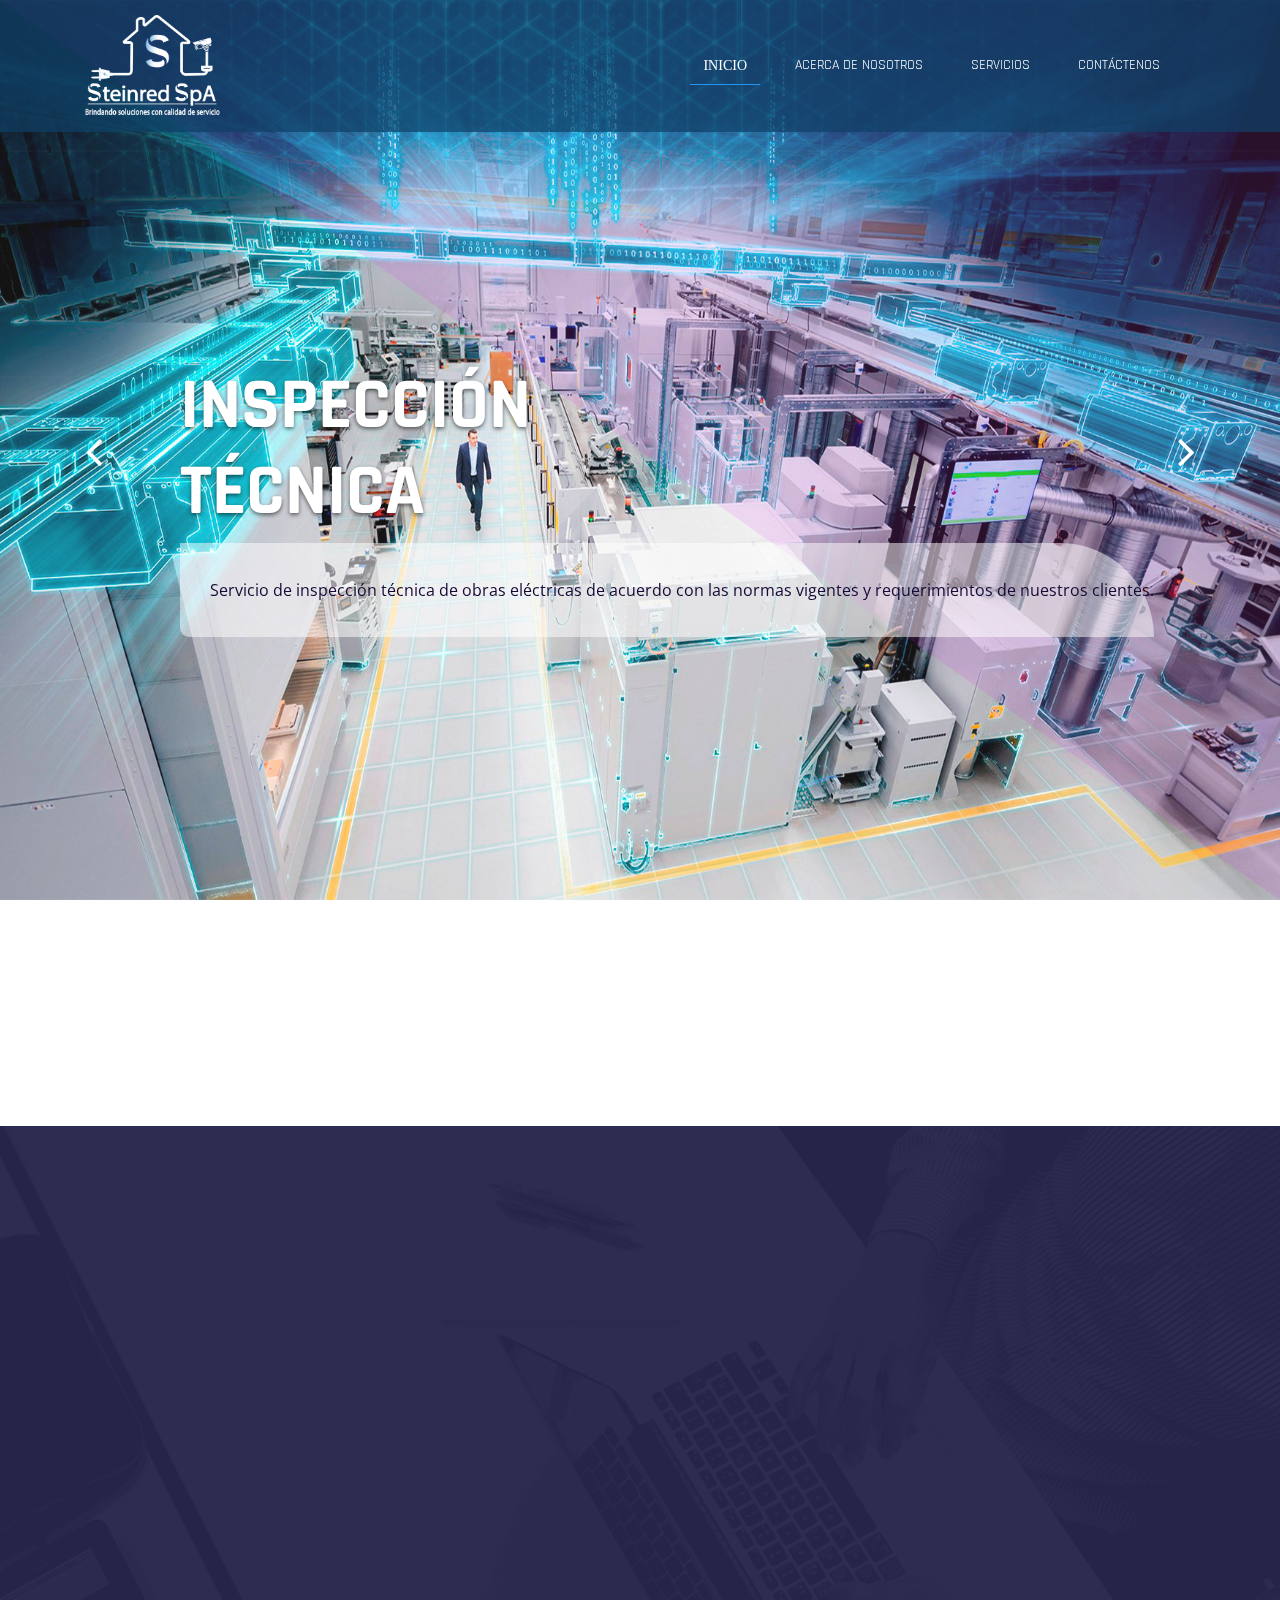
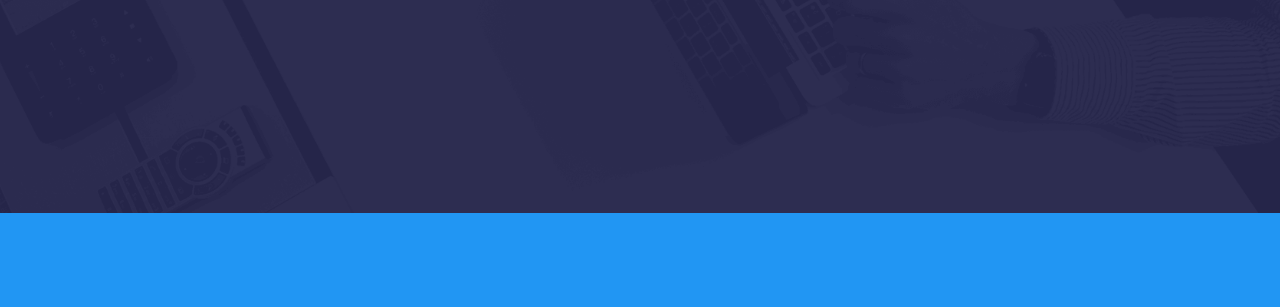
==== index.html @ 8a42c1b9 "steinRed" ====
<!doctype html>
<html lang="es-EC">

<head>
    <meta charset="UTF-8">
    <meta name="viewport" content="width=device-width, initial-scale=1">
    <meta http-equiv="X-UA-Compatible" content="IE=edge">
    <!-- Document title -->
    <title>Steinred SpA</title>
    <!-- Stylesheets & Fonts -->
    <!-- Google Fonts -->
    <link href="https://fonts.googleapis.com/css?family=Open+Sans:400,400i,700,700i%7CRajdhani:400,600,700"
        rel="stylesheet">
    <!-- Plugins Stylesheets -->
    <link rel="stylesheet" href="assets/css/loader/loaders.css">
    <link rel="stylesheet" href="assets/css/font-awesome/font-awesome.css">
    <link rel="stylesheet" href="assets/css/bootstrap.css">
    <link rel="stylesheet" href="assets/css/aos/aos.css">
    <link rel="stylesheet" href="assets/css/swiper/swiper.css">
    <link rel="stylesheet" href="assets/css/lightgallery.min.css">
    <!-- Template Stylesheet -->
    <link rel="stylesheet" href="assets/css/style.css">
    <!-- Responsive Stylesheet -->
    <link rel="stylesheet" href="assets/css/responsive.css">
</head>

<body>
    <!-- Loader Start -->
    <div class="css-loader">
        <div class="loader-inner line-scale d-flex align-items-center justify-content-center"></div>
    </div>
    <!-- Loader End -->
    <!-- Header Start -->
    <header class="position-absolute w-100">
        <div class="container">
            <nav class="navbar navbar-expand-md navbar-light">
                <a class="navbar-brand" href="index.html"><img src="assets/images/logoStein.png" alt="Steinred Spa"></a>
                <div class="group d-flex align-items-center">
                    <button class="navbar-toggler" type="button" data-toggle="collapse"
                        data-target="#navbarSupportedContent" aria-controls="navbarSupportedContent"
                        aria-expanded="false" aria-label="Toggle navigation"><span
                            class="navbar-toggler-icon"></span></button>
                </div>
                <div class="collapse navbar-collapse justify-content-end" id="navbarSupportedContent">
                    <ul class="navbar-nav">
                        <li class="nav-item active"><a class="nav-link" href="http://127.0.0.1:5500/index.html">Inicio</a></li>
                        <li class="nav-item"><a class="nav-link" href="http://127.0.0.1:5500/nosotros.html">Acerca de Nosotros</a></li>
                        <li class="nav-item"><a class="nav-link" href="http://127.0.0.1:5500/servicios.html">Servicios</a></li>
                        <li class="nav-item"><a class="nav-link" href="http://127.0.0.1:5500/contactenos.html">Contáctenos</a></li>
                    </ul>
                </div>
            </nav>
        </div>
    </header>
    <!-- Header End -->
    <!-- Hero Start -->
    <section class="hero">
        <div class="container">
            <div class="row">
                <div class="col-12 offset-md-1 col-md-11">
                    <div class="swiper-container hero-slider">
                        <div class="swiper-wrapper">
                            <div class="swiper-slide slide-content d-flex align-items-center">
                                <div class="single-slide">
                                    <h1 data-aos="fade-right" data-aos-delay="200">Inspección<br> Técnica
                                    </h1>
                                    <p data-aos="fade-right" data-aos-delay="600">
                                        Servicio de inspección técnica de obras eléctricas de acuerdo con las normas vigentes y requerimientos de nuestros clientes.
                                    </p>
                                    <!--<a data-aos="fade-right" data-aos-delay="900" href="#" class="btn btn-primary">Ver
                                        Más</a>-->
                                </div>
                            </div>
                            <div class="swiper-slide slide-content d-flex align-items-center">
                                <div class="single-slide">
                                    <h1 data-aos="fade-right" data-aos-delay="200">Montajes
                                    </h1>
                                    <p data-aos="fade-right" data-aos-delay="600">
                                        Servicio de montaje en baja y media tensión en proyectos de ingeniería eléctrica. En el área de la construcción y servicios eléctricos.
                                    </p>
                                    <!--<a data-aos="fade-right" data-aos-delay="900" href="#" class="btn btn-primary">Ver
                                        Más</a>-->
                                </div>
                            </div>
                            <div class="swiper-slide slide-content d-flex align-items-center">
                                <div class="single-slide">
                                    <h1 data-aos="fade-right" data-aos-delay="200">Mantenimiento
                                    </h1>
                                    <p data-aos="fade-right" data-aos-delay="600">
                                        Servicio de mantención en general, en el ámbito preventivo y correctivo en las especialidades de ingeniería eléctrica.
                                    </p>
                                    <!--<a data-aos="fade-right" data-aos-delay="900" href="#" class="btn btn-primary">Ver
                                        Más</a>-->
                                </div>
                            </div>
                        </div>

                    </div>
                </div>
            </div>
            <!-- Add Control -->
            <span class="arr-left"><i class="fa fa-angle-left"></i></span>
            <span class="arr-right"><i class="fa fa-angle-right"></i></span>
        </div>
        <div class="texture"></div>
        <div class="diag-bg"></div>
    </section>
    <!-- Hero End -->
    <!-- Call To Action Start -->
    <section class="cta" data-aos="fade-up" data-aos-delay="0">
        <div class="container">
            <div class="cta-content d-xl-flex align-items-center justify-content-around text-center text-xl-left">
                <div class="content" data-aos="fade-right" data-aos-delay="200">
                    <h2>STEINRED SPA</h2>
                    <p>Brindando soluciones con calidad de servicio.</p>
                </div>
            </div>
        </div>
    </section>
    <!-- Call To Action End -->
    
    <!-- Call To Action 2 Start -->
    <section class="cta cta2" data-aos="fade-up" data-aos-delay="0">
        
    </section>
    <!-- Call To Action 2 End -->
    <!-- Footer Start -->
    <footer>
        <!-- Widgets Start -->
        <div class="footer-widgets">
            <div class="container">
                <div class="row">
                    <div class="col-md-6 col-xl-3">
                        <div class="single-widget contact-widget" data-aos="fade-up" data-aos-delay="0">
                            <h6 class="widget-tiltle">&nbsp;</h6>
                            <p>By subscribing to our mailing list you will always be update with the latest news from
                                us.
                            </p>
                            <div class="media">
                                <i class="fa fa-map-marker"></i>
                                <div class="media-body ml-3">
                                    <h6>Address</h6>
                                    Level 13, 2 Elizabeth St,<br>
                                    Melbourne, Victoria 3000 Australia
                                </div>
                            </div>
                            <div class="media">
                                <i class="fa fa-envelope-o"></i>
                                <div class="media-body ml-3">
                                    <h6>Have any questions?</h6>
                                    <a href="mailto:support@steelthemes.com">Support@Steelthemes.com</a>
                                </div>
                            </div>
                            <div class="media">
                                <i class="fa fa-phone"></i>
                                <div class="media-body ml-3">
                                    <h6>Call us & Hire us</h6>
                                    <a href="tel:+610791803458"> +61 (0) 7 9180 3458</a>
                                </div>
                            </div>
                            <div class="media">
                                <i class="fa fa-fax"></i>
                                <div class="media-body ml-3">
                                    <h6>Fax</h6>
                                    <a href="fax:911889047521432">(91) 188904752 1432</a>
                                </div>
                            </div>
                        </div>
                    </div>
                    <div class="col-md-6 col-xl-3">
                        <div class="single-widget twitter-widget" data-aos="fade-up" data-aos-delay="200">
                            <h6 class="widget-tiltle">Fresh Tweets</h6>
                            <div class="media">
                                <i class="fa fa-twitter"></i>
                                <div class="media-body ml-3">
                                    <h6><a href="#">@Themes,</a> Html Version Out Now</h6>
                                    <span>10 Mins Ago</span>
                                </div>
                            </div>
                            <div class="media">
                                <i class="fa fa-twitter"></i>
                                <div class="media-body ml-3">
                                    <h6><a href="#">@Envato,</a> the best selling item of the day!</h6>
                                    <span>20 Mins Ago</span>
                                </div>
                            </div>
                            <div class="media">
                                <i class="fa fa-twitter"></i>
                                <div class="media-body ml-3">
                                    <h6><a href="#">@Collis,</a> We Planned to Update the Enavto Author Payment Method
                                        Soon!</h6>
                                    <span>10 Mins Ago</span>
                                </div>
                            </div>
                            <div class="media">
                                <i class="fa fa-twitter"></i>
                                <div class="media-body ml-3">
                                    <h6><a href="#">@SteelThemes,</a> Html Version Out Now</h6>
                                    <span>15 Mins Ago</span>
                                </div>
                            </div>
                        </div>
                    </div>
                    <div class="col-md-6 col-xl-3">
                        <div class="single-widget recent-post-widget" data-aos="fade-up" data-aos-delay="400">
                            <h6 class="widget-tiltle">Latest Updates</h6>
                            <div class="media">
                                <a class="rcnt-img" href="#"><img src="assets/images/rcnt-post1.png"
                                        alt="Recent Post"></a>
                                <div class="media-body ml-3">
                                    <h6><a href="#">An engaging</a></h6>
                                    <p><i class="fa fa-user"></i>Mano <i class="fa fa-eye"></i> 202 Views</p>
                                </div>
                            </div>
                            <div class="media">
                                <a class="rcnt-img" href="#"><img src="assets/images/rcnt-post2.png"
                                        alt="Recent Post"></a>
                                <div class="media-body ml-3">
                                    <h6><a href="#">Statistics and analysis. The key to succes.</a></h6>
                                    <p><i class="fa fa-user"></i>Rosias <i class="fa fa-eye"></i> 20 Views</p>
                                </div>
                            </div>
                            <div class="media">
                                <a class="rcnt-img" href="#"><img src="assets/images/rcnt-post3.png"
                                        alt="Recent Post"></a>
                                <div class="media-body ml-3">
                                    <h6><a href="#">Envato Meeting turns into a photoshooting.</a></h6>
                                    <p><i class="fa fa-user"></i>Kien <i class="fa fa-eye"></i> 74 Views</p>
                                </div>
                            </div>
                            <div class="media">
                                <a class="rcnt-img" href="#"><img src="assets/images/rcnt-post4.png"
                                        alt="Recent Post"></a>
                                <div class="media-body ml-3">
                                    <h6><a href="#">An engaging embedded the video posts</a></h6>
                                    <p><i class="fa fa-user"></i>Robert <i class="fa fa-eye"></i> 48 Views</p>
                                </div>
                            </div>
                        </div>
                    </div>
                    <div class="col-md-6 col-xl-3">
                        <div class="single-widget tags-widget" data-aos="fade-up" data-aos-delay="800">
                            <h6 class="widget-tiltle">Popular Tags</h6>
                            <a href="#">Amazing</a>
                            <a href="#">Design</a>
                            <a href="#">Photoshop</a>
                            <a href="#">Art</a>
                            <a href="#">Wordpress</a>
                            <a href="#">jQuery</a>
                        </div>
                        <div class="single-widget subscribe-widget" data-aos="fade-up" data-aos-delay="800">
                            <h6 class="widget-tiltle">Subscribe us</h6>
                            <p>Sign up for our mailing list to get latest updates and offers</p>
                            <form class="" method="get">
                                <div class="input-group">
                                    <input class="field form-control" name="subscribe" type="email"
                                        placeholder="Email Address">
                                    <span class="input-group-btn">
                                        <button type="submit" name="submit-mail"><i class="fa fa-check"></i></button>
                                    </span>
                                </div>
                            </form>
                            <p>We respect your privacy</p>
                            <ul class="nav social-nav">
                                <li><a href="https://www.facebook.com/fh5co" target="_blank"><i class="fa fa-facebook"></i></a></li>
                                <li><a href="#"><i class="fa fa-google-plus"></i></a></li>
                                <li><a href="#"><i class="fa fa-twitter"></i></a></li>
                                <li><a href="#"><i class="fa fa-google-plus"></i></a></li>
                                <li><a href="#"><i class="fa fa-linkedin"></i></a></li>
                            </ul>
                        </div>
                    </div>
                </div>
            </div>
        </div>
        <!-- Widgets End -->
        <!-- Foot Note Start -->
        <div class="foot-note">
            <div class="container">
                <div
                    class="footer-content text-center text-lg-left d-lg-flex justify-content-between align-items-center">
                    <p class="mb-0" data-aos="fade-right" data-aos-offset="0">&copy; 2020 Derechos Reservados. Diseñado por <a href="http://wisecorp-ec.com/" target="_blank" class="fh5-link">WiseCorp</a>.</p>
                </div>
            </div>
        </div>
        <!-- Foot Note End -->
    </footer>
    <!-- Footer Endt -->
    <!--jQuery-->
    <script src="assets/js/jquery-3.3.1.js"></script>
    <!--Plugins-->
    <script src="assets/js/bootstrap.bundle.js"></script>
    <script src="assets/js/loaders.css.js"></script>
    <script src="assets/js/aos.js"></script>
    <script src="assets/js/swiper.min.js"></script>
    <script src="assets/js/lightgallery-all.min.js"></script>
    <!--Template Script-->
    <script src="assets/js/main.js"></script>
</body>

</html>
---- assets/css/loader/loaders.css ----
/**
 * Copyright (c) 2016 Connor Atherton
 *
 * All animations must live in their own file
 * in the animations directory and be included
 * here.
 *
 */


/**
 * Styles shared by multiple animations
 */


/**
 * Dots
 */

@-webkit-keyframes scale {
    0% {
        -webkit-transform: scale(1);
        transform: scale(1);
        opacity: 1;
    }
    45% {
        -webkit-transform: scale(0.1);
        transform: scale(0.1);
        opacity: 0.7;
    }
    80% {
        -webkit-transform: scale(1);
        transform: scale(1);
        opacity: 1;
    }
}

@keyframes scale {
    0% {
        -webkit-transform: scale(1);
        transform: scale(1);
        opacity: 1;
    }
    45% {
        -webkit-transform: scale(0.1);
        transform: scale(0.1);
        opacity: 0.7;
    }
    80% {
        -webkit-transform: scale(1);
        transform: scale(1);
        opacity: 1;
    }
}

.ball-pulse>div:nth-child(1) {
    -webkit-animation: scale 0.75s -0.24s infinite cubic-bezier(0.2, 0.68, 0.18, 1.08);
    animation: scale 0.75s -0.24s infinite cubic-bezier(0.2, 0.68, 0.18, 1.08);
}

.ball-pulse>div:nth-child(2) {
    -webkit-animation: scale 0.75s -0.12s infinite cubic-bezier(0.2, 0.68, 0.18, 1.08);
    animation: scale 0.75s -0.12s infinite cubic-bezier(0.2, 0.68, 0.18, 1.08);
}

.ball-pulse>div:nth-child(3) {
    -webkit-animation: scale 0.75s 0s infinite cubic-bezier(0.2, 0.68, 0.18, 1.08);
    animation: scale 0.75s 0s infinite cubic-bezier(0.2, 0.68, 0.18, 1.08);
}

.ball-pulse>div {
    background-color: #fff;
    width: 15px;
    height: 15px;
    border-radius: 100%;
    margin: 2px;
    -webkit-animation-fill-mode: both;
    animation-fill-mode: both;
    display: inline-block;
}

@-webkit-keyframes ball-pulse-sync {
    33% {
        -webkit-transform: translateY(10px);
        transform: translateY(10px);
    }
    66% {
        -webkit-transform: translateY(-10px);
        transform: translateY(-10px);
    }
    100% {
        -webkit-transform: translateY(0);
        transform: translateY(0);
    }
}

@keyframes ball-pulse-sync {
    33% {
        -webkit-transform: translateY(10px);
        transform: translateY(10px);
    }
    66% {
        -webkit-transform: translateY(-10px);
        transform: translateY(-10px);
    }
    100% {
        -webkit-transform: translateY(0);
        transform: translateY(0);
    }
}

.ball-pulse-sync>div:nth-child(1) {
    -webkit-animation: ball-pulse-sync 0.6s -0.14s infinite ease-in-out;
    animation: ball-pulse-sync 0.6s -0.14s infinite ease-in-out;
}

.ball-pulse-sync>div:nth-child(2) {
    -webkit-animation: ball-pulse-sync 0.6s -0.07s infinite ease-in-out;
    animation: ball-pulse-sync 0.6s -0.07s infinite ease-in-out;
}

.ball-pulse-sync>div:nth-child(3) {
    -webkit-animation: ball-pulse-sync 0.6s 0s infinite ease-in-out;
    animation: ball-pulse-sync 0.6s 0s infinite ease-in-out;
}

.ball-pulse-sync>div {
    background-color: #fff;
    width: 15px;
    height: 15px;
    border-radius: 100%;
    margin: 2px;
    -webkit-animation-fill-mode: both;
    animation-fill-mode: both;
    display: inline-block;
}

@-webkit-keyframes ball-scale {
    0% {
        -webkit-transform: scale(0);
        transform: scale(0);
    }
    100% {
        -webkit-transform: scale(1);
        transform: scale(1);
        opacity: 0;
    }
}

@keyframes ball-scale {
    0% {
        -webkit-transform: scale(0);
        transform: scale(0);
    }
    100% {
        -webkit-transform: scale(1);
        transform: scale(1);
        opacity: 0;
    }
}

.ball-scale>div {
    background-color: #fff;
    width: 15px;
    height: 15px;
    border-radius: 100%;
    margin: 2px;
    -webkit-animation-fill-mode: both;
    animation-fill-mode: both;
    display: inline-block;
    height: 60px;
    width: 60px;
    -webkit-animation: ball-scale 1s 0s ease-in-out infinite;
    animation: ball-scale 1s 0s ease-in-out infinite;
}

@keyframes ball-scale {
    0% {
        -webkit-transform: scale(0);
        transform: scale(0);
    }
    100% {
        -webkit-transform: scale(1);
        transform: scale(1);
        opacity: 0;
    }
}

.ball-scale>div {
    background-color: #fff;
    width: 15px;
    height: 15px;
    border-radius: 100%;
    margin: 2px;
    -webkit-animation-fill-mode: both;
    animation-fill-mode: both;
    display: inline-block;
    height: 60px;
    width: 60px;
    -webkit-animation: ball-scale 1s 0s ease-in-out infinite;
    animation: ball-scale 1s 0s ease-in-out infinite;
}

.ball-scale-random {
    width: 37px;
    height: 40px;
}

.ball-scale-random>div {
    background-color: #fff;
    width: 15px;
    height: 15px;
    border-radius: 100%;
    margin: 2px;
    -webkit-animation-fill-mode: both;
    animation-fill-mode: both;
    position: absolute;
    display: inline-block;
    height: 30px;
    width: 30px;
    -webkit-animation: ball-scale 1s 0s ease-in-out infinite;
    animation: ball-scale 1s 0s ease-in-out infinite;
}

.ball-scale-random>div:nth-child(1) {
    margin-left: -7px;
    -webkit-animation: ball-scale 1s 0.2s ease-in-out infinite;
    animation: ball-scale 1s 0.2s ease-in-out infinite;
}

.ball-scale-random>div:nth-child(3) {
    margin-left: -2px;
    margin-top: 9px;
    -webkit-animation: ball-scale 1s 0.5s ease-in-out infinite;
    animation: ball-scale 1s 0.5s ease-in-out infinite;
}

@-webkit-keyframes rotate {
    0% {
        -webkit-transform: rotate(0deg);
        transform: rotate(0deg);
    }
    50% {
        -webkit-transform: rotate(180deg);
        transform: rotate(180deg);
    }
    100% {
        -webkit-transform: rotate(360deg);
        transform: rotate(360deg);
    }
}

@keyframes rotate {
    0% {
        -webkit-transform: rotate(0deg);
        transform: rotate(0deg);
    }
    50% {
        -webkit-transform: rotate(180deg);
        transform: rotate(180deg);
    }
    100% {
        -webkit-transform: rotate(360deg);
        transform: rotate(360deg);
    }
}

.ball-rotate {
    position: relative;
}

.ball-rotate>div {
    background-color: #fff;
    width: 15px;
    height: 15px;
    border-radius: 100%;
    margin: 2px;
    -webkit-animation-fill-mode: both;
    animation-fill-mode: both;
    position: relative;
}

.ball-rotate>div:first-child {
    -webkit-animation: rotate 1s 0s cubic-bezier(0.7, -0.13, 0.22, 0.86) infinite;
    animation: rotate 1s 0s cubic-bezier(0.7, -0.13, 0.22, 0.86) infinite;
}

.ball-rotate>div:before,
.ball-rotate>div:after {
    background-color: #fff;
    width: 15px;
    height: 15px;
    border-radius: 100%;
    margin: 2px;
    content: "";
    position: absolute;
    opacity: 0.8;
}

.ball-rotate>div:before {
    top: 0px;
    left: -28px;
}

.ball-rotate>div:after {
    top: 0px;
    left: 25px;
}

@keyframes rotate {
    0% {
        -webkit-transform: rotate(0deg);
        transform: rotate(0deg);
    }
    50% {
        -webkit-transform: rotate(180deg);
        transform: rotate(180deg);
    }
    100% {
        -webkit-transform: rotate(360deg);
        transform: rotate(360deg);
    }
}

.ball-clip-rotate>div {
    background-color: #fff;
    width: 15px;
    height: 15px;
    border-radius: 100%;
    margin: 2px;
    -webkit-animation-fill-mode: both;
    animation-fill-mode: both;
    border: 2px solid #fff;
    border-bottom-color: transparent;
    height: 26px;
    width: 26px;
    background: transparent !important;
    display: inline-block;
    -webkit-animation: rotate 0.75s 0s linear infinite;
    animation: rotate 0.75s 0s linear infinite;
}

@keyframes rotate {
    0% {
        -webkit-transform: rotate(0deg) scale(1);
        transform: rotate(0deg) scale(1);
    }
    50% {
        -webkit-transform: rotate(180deg) scale(0.6);
        transform: rotate(180deg) scale(0.6);
    }
    100% {
        -webkit-transform: rotate(360deg) scale(1);
        transform: rotate(360deg) scale(1);
    }
}

@keyframes scale {
    30% {
        -webkit-transform: scale(0.3);
        transform: scale(0.3);
    }
    100% {
        -webkit-transform: scale(1);
        transform: scale(1);
    }
}

.ball-clip-rotate-pulse {
    position: relative;
    -webkit-transform: translateY(-15px);
    transform: translateY(-15px);
}

.ball-clip-rotate-pulse>div {
    -webkit-animation-fill-mode: both;
    animation-fill-mode: both;
    position: absolute;
    top: 0px;
    left: 0px;
    border-radius: 100%;
}

.ball-clip-rotate-pulse>div:first-child {
    background: #fff;
    height: 16px;
    width: 16px;
    top: 7px;
    left: -7px;
    -webkit-animation: scale 1s 0s cubic-bezier(0.09, 0.57, 0.49, 0.9) infinite;
    animation: scale 1s 0s cubic-bezier(0.09, 0.57, 0.49, 0.9) infinite;
}

.ball-clip-rotate-pulse>div:last-child {
    position: absolute;
    border: 2px solid #fff;
    width: 30px;
    height: 30px;
    left: -16px;
    top: -2px;
    background: transparent;
    border: 2px solid;
    border-color: #fff transparent #fff transparent;
    -webkit-animation: rotate 1s 0s cubic-bezier(0.09, 0.57, 0.49, 0.9) infinite;
    animation: rotate 1s 0s cubic-bezier(0.09, 0.57, 0.49, 0.9) infinite;
    -webkit-animation-duration: 1s;
    animation-duration: 1s;
}

@keyframes rotate {
    0% {
        -webkit-transform: rotate(0deg) scale(1);
        transform: rotate(0deg) scale(1);
    }
    50% {
        -webkit-transform: rotate(180deg) scale(0.6);
        transform: rotate(180deg) scale(0.6);
    }
    100% {
        -webkit-transform: rotate(360deg) scale(1);
        transform: rotate(360deg) scale(1);
    }
}

.ball-clip-rotate-multiple {
    position: relative;
}

.ball-clip-rotate-multiple>div {
    -webkit-animation-fill-mode: both;
    animation-fill-mode: both;
    position: absolute;
    left: -20px;
    top: -20px;
    border: 2px solid #fff;
    border-bottom-color: transparent;
    border-top-color: transparent;
    border-radius: 100%;
    height: 35px;
    width: 35px;
    -webkit-animation: rotate 1s 0s ease-in-out infinite;
    animation: rotate 1s 0s ease-in-out infinite;
}

.ball-clip-rotate-multiple>div:last-child {
    display: inline-block;
    top: -10px;
    left: -10px;
    width: 15px;
    height: 15px;
    -webkit-animation-duration: 0.5s;
    animation-duration: 0.5s;
    border-color: #fff transparent #fff transparent;
    animation-direction: reverse;
}

@-webkit-keyframes ball-scale-ripple {
    0% {
        -webkit-transform: scale(0.1);
        transform: scale(0.1);
        opacity: 1;
    }
    70% {
        -webkit-transform: scale(1);
        transform: scale(1);
        opacity: 0.7;
    }
    100% {
        opacity: 0.0;
    }
}

@keyframes ball-scale-ripple {
    0% {
        -webkit-transform: scale(0.1);
        transform: scale(0.1);
        opacity: 1;
    }
    70% {
        -webkit-transform: scale(1);
        transform: scale(1);
        opacity: 0.7;
    }
    100% {
        opacity: 0.0;
    }
}

.ball-scale-ripple>div {
    -webkit-animation-fill-mode: both;
    animation-fill-mode: both;
    height: 50px;
    width: 50px;
    border-radius: 100%;
    border: 2px solid #fff;
    -webkit-animation: ball-scale-ripple 1s 0s infinite cubic-bezier(0.21, 0.53, 0.56, 0.8);
    animation: ball-scale-ripple 1s 0s infinite cubic-bezier(0.21, 0.53, 0.56, 0.8);
}

@-webkit-keyframes ball-scale-ripple-multiple {
    0% {
        -webkit-transform: scale(0.1);
        transform: scale(0.1);
        opacity: 1;
    }
    70% {
        -webkit-transform: scale(1);
        transform: scale(1);
        opacity: 0.7;
    }
    100% {
        opacity: 0.0;
    }
}

@keyframes ball-scale-ripple-multiple {
    0% {
        -webkit-transform: scale(0.1);
        transform: scale(0.1);
        opacity: 1;
    }
    70% {
        -webkit-transform: scale(1);
        transform: scale(1);
        opacity: 0.7;
    }
    100% {
        opacity: 0.0;
    }
}

.ball-scale-ripple-multiple {
    position: relative;
    -webkit-transform: translateY(-25px);
    transform: translateY(-25px);
}

.ball-scale-ripple-multiple>div:nth-child(0) {
    -webkit-animation-delay: -0.8s;
    animation-delay: -0.8s;
}

.ball-scale-ripple-multiple>div:nth-child(1) {
    -webkit-animation-delay: -0.6s;
    animation-delay: -0.6s;
}

.ball-scale-ripple-multiple>div:nth-child(2) {
    -webkit-animation-delay: -0.4s;
    animation-delay: -0.4s;
}

.ball-scale-ripple-multiple>div:nth-child(3) {
    -webkit-animation-delay: -0.2s;
    animation-delay: -0.2s;
}

.ball-scale-ripple-multiple>div {
    -webkit-animation-fill-mode: both;
    animation-fill-mode: both;
    position: absolute;
    top: -2px;
    left: -26px;
    width: 50px;
    height: 50px;
    border-radius: 100%;
    border: 2px solid #fff;
    -webkit-animation: ball-scale-ripple-multiple 1.25s 0s infinite cubic-bezier(0.21, 0.53, 0.56, 0.8);
    animation: ball-scale-ripple-multiple 1.25s 0s infinite cubic-bezier(0.21, 0.53, 0.56, 0.8);
}

@-webkit-keyframes ball-beat {
    50% {
        opacity: 0.2;
        -webkit-transform: scale(0.75);
        transform: scale(0.75);
    }
    100% {
        opacity: 1;
        -webkit-transform: scale(1);
        transform: scale(1);
    }
}

@keyframes ball-beat {
    50% {
        opacity: 0.2;
        -webkit-transform: scale(0.75);
        transform: scale(0.75);
    }
    100% {
        opacity: 1;
        -webkit-transform: scale(1);
        transform: scale(1);
    }
}

.ball-beat>div {
    background-color: #fff;
    width: 15px;
    height: 15px;
    border-radius: 100%;
    margin: 2px;
    -webkit-animation-fill-mode: both;
    animation-fill-mode: both;
    display: inline-block;
    -webkit-animation: ball-beat 0.7s 0s infinite linear;
    animation: ball-beat 0.7s 0s infinite linear;
}

.ball-beat>div:nth-child(2n-1) {
    -webkit-animation-delay: -0.35s !important;
    animation-delay: -0.35s !important;
}

@-webkit-keyframes ball-scale-multiple {
    0% {
        -webkit-transform: scale(0);
        transform: scale(0);
        opacity: 0;
    }
    5% {
        opacity: 1;
    }
    100% {
        -webkit-transform: scale(1);
        transform: scale(1);
        opacity: 0;
    }
}

@keyframes ball-scale-multiple {
    0% {
        -webkit-transform: scale(0);
        transform: scale(0);
        opacity: 0;
    }
    5% {
        opacity: 1;
    }
    100% {
        -webkit-transform: scale(1);
        transform: scale(1);
        opacity: 0;
    }
}

.ball-scale-multiple {
    position: relative;
    -webkit-transform: translateY(-30px);
    transform: translateY(-30px);
}

.ball-scale-multiple>div:nth-child(2) {
    -webkit-animation-delay: -0.4s;
    animation-delay: -0.4s;
}

.ball-scale-multiple>div:nth-child(3) {
    -webkit-animation-delay: -0.2s;
    animation-delay: -0.2s;
}

.ball-scale-multiple>div {
    background-color: #fff;
    width: 15px;
    height: 15px;
    border-radius: 100%;
    margin: 2px;
    -webkit-animation-fill-mode: both;
    animation-fill-mode: both;
    position: absolute;
    left: -30px;
    top: 0px;
    opacity: 0;
    margin: 0;
    width: 60px;
    height: 60px;
    -webkit-animation: ball-scale-multiple 1s 0s linear infinite;
    animation: ball-scale-multiple 1s 0s linear infinite;
}

@-webkit-keyframes ball-triangle-path-1 {
    33% {
        -webkit-transform: translate(25px, -50px);
        transform: translate(25px, -50px);
    }
    66% {
        -webkit-transform: translate(50px, 0px);
        transform: translate(50px, 0px);
    }
    100% {
        -webkit-transform: translate(0px, 0px);
        transform: translate(0px, 0px);
    }
}

@keyframes ball-triangle-path-1 {
    33% {
        -webkit-transform: translate(25px, -50px);
        transform: translate(25px, -50px);
    }
    66% {
        -webkit-transform: translate(50px, 0px);
        transform: translate(50px, 0px);
    }
    100% {
        -webkit-transform: translate(0px, 0px);
        transform: translate(0px, 0px);
    }
}

@-webkit-keyframes ball-triangle-path-2 {
    33% {
        -webkit-transform: translate(25px, 50px);
        transform: translate(25px, 50px);
    }
    66% {
        -webkit-transform: translate(-25px, 50px);
        transform: translate(-25px, 50px);
    }
    100% {
        -webkit-transform: translate(0px, 0px);
        transform: translate(0px, 0px);
    }
}

@keyframes ball-triangle-path-2 {
    33% {
        -webkit-transform: translate(25px, 50px);
        transform: translate(25px, 50px);
    }
    66% {
        -webkit-transform: translate(-25px, 50px);
        transform: translate(-25px, 50px);
    }
    100% {
        -webkit-transform: translate(0px, 0px);
        transform: translate(0px, 0px);
    }
}

@-webkit-keyframes ball-triangle-path-3 {
    33% {
        -webkit-transform: translate(-50px, 0px);
        transform: translate(-50px, 0px);
    }
    66% {
        -webkit-transform: translate(-25px, -50px);
        transform: translate(-25px, -50px);
    }
    100% {
        -webkit-transform: translate(0px, 0px);
        transform: translate(0px, 0px);
    }
}

@keyframes ball-triangle-path-3 {
    33% {
        -webkit-transform: translate(-50px, 0px);
        transform: translate(-50px, 0px);
    }
    66% {
        -webkit-transform: translate(-25px, -50px);
        transform: translate(-25px, -50px);
    }
    100% {
        -webkit-transform: translate(0px, 0px);
        transform: translate(0px, 0px);
    }
}

.ball-triangle-path {
    position: relative;
    -webkit-transform: translate(-29.994px, -37.50938px);
    transform: translate(-29.994px, -37.50938px);
}

.ball-triangle-path>div:nth-child(1) {
    -webkit-animation-name: ball-triangle-path-1;
    animation-name: ball-triangle-path-1;
    -webkit-animation-delay: 0;
    animation-delay: 0;
    -webkit-animation-duration: 2s;
    animation-duration: 2s;
    -webkit-animation-timing-function: ease-in-out;
    animation-timing-function: ease-in-out;
    -webkit-animation-iteration-count: infinite;
    animation-iteration-count: infinite;
}

.ball-triangle-path>div:nth-child(2) {
    -webkit-animation-name: ball-triangle-path-2;
    animation-name: ball-triangle-path-2;
    -webkit-animation-delay: 0;
    animation-delay: 0;
    -webkit-animation-duration: 2s;
    animation-duration: 2s;
    -webkit-animation-timing-function: ease-in-out;
    animation-timing-function: ease-in-out;
    -webkit-animation-iteration-count: infinite;
    animation-iteration-count: infinite;
}

.ball-triangle-path>div:nth-child(3) {
    -webkit-animation-name: ball-triangle-path-3;
    animation-name: ball-triangle-path-3;
    -webkit-animation-delay: 0;
    animation-delay: 0;
    -webkit-animation-duration: 2s;
    animation-duration: 2s;
    -webkit-animation-timing-function: ease-in-out;
    animation-timing-function: ease-in-out;
    -webkit-animation-iteration-count: infinite;
    animation-iteration-count: infinite;
}

.ball-triangle-path>div {
    -webkit-animation-fill-mode: both;
    animation-fill-mode: both;
    position: absolute;
    width: 10px;
    height: 10px;
    border-radius: 100%;
    border: 1px solid #fff;
}

.ball-triangle-path>div:nth-of-type(1) {
    top: 50px;
}

.ball-triangle-path>div:nth-of-type(2) {
    left: 25px;
}

.ball-triangle-path>div:nth-of-type(3) {
    top: 50px;
    left: 50px;
}

@-webkit-keyframes ball-pulse-rise-even {
    0% {
        -webkit-transform: scale(1.1);
        transform: scale(1.1);
    }
    25% {
        -webkit-transform: translateY(-30px);
        transform: translateY(-30px);
    }
    50% {
        -webkit-transform: scale(0.4);
        transform: scale(0.4);
    }
    75% {
        -webkit-transform: translateY(30px);
        transform: translateY(30px);
    }
    100% {
        -webkit-transform: translateY(0);
        transform: translateY(0);
        -webkit-transform: scale(1);
        transform: scale(1);
    }
}

@keyframes ball-pulse-rise-even {
    0% {
        -webkit-transform: scale(1.1);
        transform: scale(1.1);
    }
    25% {
        -webkit-transform: translateY(-30px);
        transform: translateY(-30px);
    }
    50% {
        -webkit-transform: scale(0.4);
        transform: scale(0.4);
    }
    75% {
        -webkit-transform: translateY(30px);
        transform: translateY(30px);
    }
    100% {
        -webkit-transform: translateY(0);
        transform: translateY(0);
        -webkit-transform: scale(1);
        transform: scale(1);
    }
}

@-webkit-keyframes ball-pulse-rise-odd {
    0% {
        -webkit-transform: scale(0.4);
        transform: scale(0.4);
    }
    25% {
        -webkit-transform: translateY(30px);
        transform: translateY(30px);
    }
    50% {
        -webkit-transform: scale(1.1);
        transform: scale(1.1);
    }
    75% {
        -webkit-transform: translateY(-30px);
        transform: translateY(-30px);
    }
    100% {
        -webkit-transform: translateY(0);
        transform: translateY(0);
        -webkit-transform: scale(0.75);
        transform: scale(0.75);
    }
}

@keyframes ball-pulse-rise-odd {
    0% {
        -webkit-transform: scale(0.4);
        transform: scale(0.4);
    }
    25% {
        -webkit-transform: translateY(30px);
        transform: translateY(30px);
    }
    50% {
        -webkit-transform: scale(1.1);
        transform: scale(1.1);
    }
    75% {
        -webkit-transform: translateY(-30px);
        transform: translateY(-30px);
    }
    100% {
        -webkit-transform: translateY(0);
        transform: translateY(0);
        -webkit-transform: scale(0.75);
        transform: scale(0.75);
    }
}

.ball-pulse-rise>div {
    background-color: #fff;
    width: 15px;
    height: 15px;
    border-radius: 100%;
    margin: 2px;
    -webkit-animation-fill-mode: both;
    animation-fill-mode: both;
    display: inline-block;
    -webkit-animation-duration: 1s;
    animation-duration: 1s;
    -webkit-animation-timing-function: cubic-bezier(0.15, 0.46, 0.9, 0.6);
    animation-timing-function: cubic-bezier(0.15, 0.46, 0.9, 0.6);
    -webkit-animation-iteration-count: infinite;
    animation-iteration-count: infinite;
    -webkit-animation-delay: 0;
    animation-delay: 0;
}

.ball-pulse-rise>div:nth-child(2n) {
    -webkit-animation-name: ball-pulse-rise-even;
    animation-name: ball-pulse-rise-even;
}

.ball-pulse-rise>div:nth-child(2n-1) {
    -webkit-animation-name: ball-pulse-rise-odd;
    animation-name: ball-pulse-rise-odd;
}

@-webkit-keyframes ball-grid-beat {
    50% {
        opacity: 0.7;
    }
    100% {
        opacity: 1;
    }
}

@keyframes ball-grid-beat {
    50% {
        opacity: 0.7;
    }
    100% {
        opacity: 1;
    }
}

.ball-grid-beat {
    width: 57px;
}

.ball-grid-beat>div:nth-child(1) {
    -webkit-animation-delay: 0.38s;
    animation-delay: 0.38s;
    -webkit-animation-duration: 1.36s;
    animation-duration: 1.36s;
}

.ball-grid-beat>div:nth-child(2) {
    -webkit-animation-delay: 0.13s;
    animation-delay: 0.13s;
    -webkit-animation-duration: 1.27s;
    animation-duration: 1.27s;
}

.ball-grid-beat>div:nth-child(3) {
    -webkit-animation-delay: 0.41s;
    animation-delay: 0.41s;
    -webkit-animation-duration: 0.63s;
    animation-duration: 0.63s;
}

.ball-grid-beat>div:nth-child(4) {
    -webkit-animation-delay: -0.01s;
    animation-delay: -0.01s;
    -webkit-animation-duration: 1.3s;
    animation-duration: 1.3s;
}

.ball-grid-beat>div:nth-child(5) {
    -webkit-animation-delay: 0.01s;
    animation-delay: 0.01s;
    -webkit-animation-duration: 1.39s;
    animation-duration: 1.39s;
}

.ball-grid-beat>div:nth-child(6) {
    -webkit-animation-delay: 0.05s;
    animation-delay: 0.05s;
    -webkit-animation-duration: 0.92s;
    animation-duration: 0.92s;
}

.ball-grid-beat>div:nth-child(7) {
    -webkit-animation-delay: 0.05s;
    animation-delay: 0.05s;
    -webkit-animation-duration: 0.63s;
    animation-duration: 0.63s;
}

.ball-grid-beat>div:nth-child(8) {
    -webkit-animation-delay: 0.11s;
    animation-delay: 0.11s;
    -webkit-animation-duration: 1.1s;
    animation-duration: 1.1s;
}

.ball-grid-beat>div:nth-child(9) {
    -webkit-animation-delay: 0.48s;
    animation-delay: 0.48s;
    -webkit-animation-duration: 1.07s;
    animation-duration: 1.07s;
}

.ball-grid-beat>div {
    background-color: #fff;
    width: 15px;
    height: 15px;
    border-radius: 100%;
    margin: 2px;
    -webkit-animation-fill-mode: both;
    animation-fill-mode: both;
    display: inline-block;
    float: left;
    -webkit-animation-name: ball-grid-beat;
    animation-name: ball-grid-beat;
    -webkit-animation-iteration-count: infinite;
    animation-iteration-count: infinite;
    -webkit-animation-delay: 0;
    animation-delay: 0;
}

@-webkit-keyframes ball-grid-pulse {
    0% {
        -webkit-transform: scale(1);
        transform: scale(1);
    }
    50% {
        -webkit-transform: scale(0.5);
        transform: scale(0.5);
        opacity: 0.7;
    }
    100% {
        -webkit-transform: scale(1);
        transform: scale(1);
        opacity: 1;
    }
}

@keyframes ball-grid-pulse {
    0% {
        -webkit-transform: scale(1);
        transform: scale(1);
    }
    50% {
        -webkit-transform: scale(0.5);
        transform: scale(0.5);
        opacity: 0.7;
    }
    100% {
        -webkit-transform: scale(1);
        transform: scale(1);
        opacity: 1;
    }
}

.ball-grid-pulse {
    width: 57px;
}

.ball-grid-pulse>div:nth-child(1) {
    -webkit-animation-delay: 0.47s;
    animation-delay: 0.47s;
    -webkit-animation-duration: 0.96s;
    animation-duration: 0.96s;
}

.ball-grid-pulse>div:nth-child(2) {
    -webkit-animation-delay: 0.47s;
    animation-delay: 0.47s;
    -webkit-animation-duration: 1.4s;
    animation-duration: 1.4s;
}

.ball-grid-pulse>div:nth-child(3) {
    -webkit-animation-delay: 0.52s;
    animation-delay: 0.52s;
    -webkit-animation-duration: 1.46s;
    animation-duration: 1.46s;
}

.ball-grid-pulse>div:nth-child(4) {
    -webkit-animation-delay: 0.55s;
    animation-delay: 0.55s;
    -webkit-animation-duration: 1.2s;
    animation-duration: 1.2s;
}

.ball-grid-pulse>div:nth-child(5) {
    -webkit-animation-delay: 0.63s;
    animation-delay: 0.63s;
    -webkit-animation-duration: 0.62s;
    animation-duration: 0.62s;
}

.ball-grid-pulse>div:nth-child(6) {
    -webkit-animation-delay: 0.65s;
    animation-delay: 0.65s;
    -webkit-animation-duration: 1.01s;
    animation-duration: 1.01s;
}

.ball-grid-pulse>div:nth-child(7) {
    -webkit-animation-delay: 0.36s;
    animation-delay: 0.36s;
    -webkit-animation-duration: 0.63s;
    animation-duration: 0.63s;
}

.ball-grid-pulse>div:nth-child(8) {
    -webkit-animation-delay: 0.42s;
    animation-delay: 0.42s;
    -webkit-animation-duration: 0.61s;
    animation-duration: 0.61s;
}

.ball-grid-pulse>div:nth-child(9) {
    -webkit-animation-delay: 0s;
    animation-delay: 0s;
    -webkit-animation-duration: 1.46s;
    animation-duration: 1.46s;
}

.ball-grid-pulse>div {
    background-color: #fff;
    width: 15px;
    height: 15px;
    border-radius: 100%;
    margin: 2px;
    -webkit-animation-fill-mode: both;
    animation-fill-mode: both;
    display: inline-block;
    float: left;
    -webkit-animation-name: ball-grid-pulse;
    animation-name: ball-grid-pulse;
    -webkit-animation-iteration-count: infinite;
    animation-iteration-count: infinite;
    -webkit-animation-delay: 0;
    animation-delay: 0;
}

@-webkit-keyframes ball-spin-fade-loader {
    50% {
        opacity: 0.3;
        -webkit-transform: scale(0.4);
        transform: scale(0.4);
    }
    100% {
        opacity: 1;
        -webkit-transform: scale(1);
        transform: scale(1);
    }
}

@keyframes ball-spin-fade-loader {
    50% {
        opacity: 0.3;
        -webkit-transform: scale(0.4);
        transform: scale(0.4);
    }
    100% {
        opacity: 1;
        -webkit-transform: scale(1);
        transform: scale(1);
    }
}

.ball-spin-fade-loader {
    position: relative;
    top: -10px;
    left: -10px;
}

.ball-spin-fade-loader>div:nth-child(1) {
    top: 25px;
    left: 0;
    -webkit-animation: ball-spin-fade-loader 1s -0.96s infinite linear;
    animation: ball-spin-fade-loader 1s -0.96s infinite linear;
}

.ball-spin-fade-loader>div:nth-child(2) {
    top: 17.04545px;
    left: 17.04545px;
    -webkit-animation: ball-spin-fade-loader 1s -0.84s infinite linear;
    animation: ball-spin-fade-loader 1s -0.84s infinite linear;
}

.ball-spin-fade-loader>div:nth-child(3) {
    top: 0;
    left: 25px;
    -webkit-animation: ball-spin-fade-loader 1s -0.72s infinite linear;
    animation: ball-spin-fade-loader 1s -0.72s infinite linear;
}

.ball-spin-fade-loader>div:nth-child(4) {
    top: -17.04545px;
    left: 17.04545px;
    -webkit-animation: ball-spin-fade-loader 1s -0.6s infinite linear;
    animation: ball-spin-fade-loader 1s -0.6s infinite linear;
}

.ball-spin-fade-loader>div:nth-child(5) {
    top: -25px;
    left: 0;
    -webkit-animation: ball-spin-fade-loader 1s -0.48s infinite linear;
    animation: ball-spin-fade-loader 1s -0.48s infinite linear;
}

.ball-spin-fade-loader>div:nth-child(6) {
    top: -17.04545px;
    left: -17.04545px;
    -webkit-animation: ball-spin-fade-loader 1s -0.36s infinite linear;
    animation: ball-spin-fade-loader 1s -0.36s infinite linear;
}

.ball-spin-fade-loader>div:nth-child(7) {
    top: 0;
    left: -25px;
    -webkit-animation: ball-spin-fade-loader 1s -0.24s infinite linear;
    animation: ball-spin-fade-loader 1s -0.24s infinite linear;
}

.ball-spin-fade-loader>div:nth-child(8) {
    top: 17.04545px;
    left: -17.04545px;
    -webkit-animation: ball-spin-fade-loader 1s -0.12s infinite linear;
    animation: ball-spin-fade-loader 1s -0.12s infinite linear;
}

.ball-spin-fade-loader>div {
    background-color: #fff;
    width: 15px;
    height: 15px;
    border-radius: 100%;
    margin: 2px;
    -webkit-animation-fill-mode: both;
    animation-fill-mode: both;
    position: absolute;
}

@-webkit-keyframes ball-spin-loader {
    75% {
        opacity: 0.2;
    }
    100% {
        opacity: 1;
    }
}

@keyframes ball-spin-loader {
    75% {
        opacity: 0.2;
    }
    100% {
        opacity: 1;
    }
}

.ball-spin-loader {
    position: relative;
}

.ball-spin-loader>span:nth-child(1) {
    top: 45px;
    left: 0;
    -webkit-animation: ball-spin-loader 2s 0.9s infinite linear;
    animation: ball-spin-loader 2s 0.9s infinite linear;
}

.ball-spin-loader>span:nth-child(2) {
    top: 30.68182px;
    left: 30.68182px;
    -webkit-animation: ball-spin-loader 2s 1.8s infinite linear;
    animation: ball-spin-loader 2s 1.8s infinite linear;
}

.ball-spin-loader>span:nth-child(3) {
    top: 0;
    left: 45px;
    -webkit-animation: ball-spin-loader 2s 2.7s infinite linear;
    animation: ball-spin-loader 2s 2.7s infinite linear;
}

.ball-spin-loader>span:nth-child(4) {
    top: -30.68182px;
    left: 30.68182px;
    -webkit-animation: ball-spin-loader 2s 3.6s infinite linear;
    animation: ball-spin-loader 2s 3.6s infinite linear;
}

.ball-spin-loader>span:nth-child(5) {
    top: -45px;
    left: 0;
    -webkit-animation: ball-spin-loader 2s 4.5s infinite linear;
    animation: ball-spin-loader 2s 4.5s infinite linear;
}

.ball-spin-loader>span:nth-child(6) {
    top: -30.68182px;
    left: -30.68182px;
    -webkit-animation: ball-spin-loader 2s 5.4s infinite linear;
    animation: ball-spin-loader 2s 5.4s infinite linear;
}

.ball-spin-loader>span:nth-child(7) {
    top: 0;
    left: -45px;
    -webkit-animation: ball-spin-loader 2s 6.3s infinite linear;
    animation: ball-spin-loader 2s 6.3s infinite linear;
}

.ball-spin-loader>span:nth-child(8) {
    top: 30.68182px;
    left: -30.68182px;
    -webkit-animation: ball-spin-loader 2s 7.2s infinite linear;
    animation: ball-spin-loader 2s 7.2s infinite linear;
}

.ball-spin-loader>div {
    -webkit-animation-fill-mode: both;
    animation-fill-mode: both;
    position: absolute;
    width: 15px;
    height: 15px;
    border-radius: 100%;
    background: green;
}

@-webkit-keyframes ball-zig {
    33% {
        -webkit-transform: translate(-15px, -30px);
        transform: translate(-15px, -30px);
    }
    66% {
        -webkit-transform: translate(15px, -30px);
        transform: translate(15px, -30px);
    }
    100% {
        -webkit-transform: translate(0, 0);
        transform: translate(0, 0);
    }
}

@keyframes ball-zig {
    33% {
        -webkit-transform: translate(-15px, -30px);
        transform: translate(-15px, -30px);
    }
    66% {
        -webkit-transform: translate(15px, -30px);
        transform: translate(15px, -30px);
    }
    100% {
        -webkit-transform: translate(0, 0);
        transform: translate(0, 0);
    }
}

@-webkit-keyframes ball-zag {
    33% {
        -webkit-transform: translate(15px, 30px);
        transform: translate(15px, 30px);
    }
    66% {
        -webkit-transform: translate(-15px, 30px);
        transform: translate(-15px, 30px);
    }
    100% {
        -webkit-transform: translate(0, 0);
        transform: translate(0, 0);
    }
}

@keyframes ball-zag {
    33% {
        -webkit-transform: translate(15px, 30px);
        transform: translate(15px, 30px);
    }
    66% {
        -webkit-transform: translate(-15px, 30px);
        transform: translate(-15px, 30px);
    }
    100% {
        -webkit-transform: translate(0, 0);
        transform: translate(0, 0);
    }
}

.ball-zig-zag {
    position: relative;
    -webkit-transform: translate(-15px, -15px);
    transform: translate(-15px, -15px);
}

.ball-zig-zag>div {
    background-color: #fff;
    width: 15px;
    height: 15px;
    border-radius: 100%;
    margin: 2px;
    -webkit-animation-fill-mode: both;
    animation-fill-mode: both;
    position: absolute;
    margin-left: 15px;
    top: 4px;
    left: -7px;
}

.ball-zig-zag>div:first-child {
    -webkit-animation: ball-zig 0.7s 0s infinite linear;
    animation: ball-zig 0.7s 0s infinite linear;
}

.ball-zig-zag>div:last-child {
    -webkit-animation: ball-zag 0.7s 0s infinite linear;
    animation: ball-zag 0.7s 0s infinite linear;
}

@-webkit-keyframes ball-zig-deflect {
    17% {
        -webkit-transform: translate(-15px, -30px);
        transform: translate(-15px, -30px);
    }
    34% {
        -webkit-transform: translate(15px, -30px);
        transform: translate(15px, -30px);
    }
    50% {
        -webkit-transform: translate(0, 0);
        transform: translate(0, 0);
    }
    67% {
        -webkit-transform: translate(15px, -30px);
        transform: translate(15px, -30px);
    }
    84% {
        -webkit-transform: translate(-15px, -30px);
        transform: translate(-15px, -30px);
    }
    100% {
        -webkit-transform: translate(0, 0);
        transform: translate(0, 0);
    }
}

@keyframes ball-zig-deflect {
    17% {
        -webkit-transform: translate(-15px, -30px);
        transform: translate(-15px, -30px);
    }
    34% {
        -webkit-transform: translate(15px, -30px);
        transform: translate(15px, -30px);
    }
    50% {
        -webkit-transform: translate(0, 0);
        transform: translate(0, 0);
    }
    67% {
        -webkit-transform: translate(15px, -30px);
        transform: translate(15px, -30px);
    }
    84% {
        -webkit-transform: translate(-15px, -30px);
        transform: translate(-15px, -30px);
    }
    100% {
        -webkit-transform: translate(0, 0);
        transform: translate(0, 0);
    }
}

@-webkit-keyframes ball-zag-deflect {
    17% {
        -webkit-transform: translate(15px, 30px);
        transform: translate(15px, 30px);
    }
    34% {
        -webkit-transform: translate(-15px, 30px);
        transform: translate(-15px, 30px);
    }
    50% {
        -webkit-transform: translate(0, 0);
        transform: translate(0, 0);
    }
    67% {
        -webkit-transform: translate(-15px, 30px);
        transform: translate(-15px, 30px);
    }
    84% {
        -webkit-transform: translate(15px, 30px);
        transform: translate(15px, 30px);
    }
    100% {
        -webkit-transform: translate(0, 0);
        transform: translate(0, 0);
    }
}

@keyframes ball-zag-deflect {
    17% {
        -webkit-transform: translate(15px, 30px);
        transform: translate(15px, 30px);
    }
    34% {
        -webkit-transform: translate(-15px, 30px);
        transform: translate(-15px, 30px);
    }
    50% {
        -webkit-transform: translate(0, 0);
        transform: translate(0, 0);
    }
    67% {
        -webkit-transform: translate(-15px, 30px);
        transform: translate(-15px, 30px);
    }
    84% {
        -webkit-transform: translate(15px, 30px);
        transform: translate(15px, 30px);
    }
    100% {
        -webkit-transform: translate(0, 0);
        transform: translate(0, 0);
    }
}

.ball-zig-zag-deflect {
    position: relative;
    -webkit-transform: translate(-15px, -15px);
    transform: translate(-15px, -15px);
}

.ball-zig-zag-deflect>div {
    background-color: #fff;
    width: 15px;
    height: 15px;
    border-radius: 100%;
    margin: 2px;
    -webkit-animation-fill-mode: both;
    animation-fill-mode: both;
    position: absolute;
    margin-left: 15px;
    top: 4px;
    left: -7px;
}

.ball-zig-zag-deflect>div:first-child {
    -webkit-animation: ball-zig-deflect 1.5s 0s infinite linear;
    animation: ball-zig-deflect 1.5s 0s infinite linear;
}

.ball-zig-zag-deflect>div:last-child {
    -webkit-animation: ball-zag-deflect 1.5s 0s infinite linear;
    animation: ball-zag-deflect 1.5s 0s infinite linear;
}


/**
 * Lines
 */

@-webkit-keyframes line-scale {
    0% {
        -webkit-transform: scaley(1);
        transform: scaley(1);
    }
    50% {
        -webkit-transform: scaley(0.4);
        transform: scaley(0.4);
    }
    100% {
        -webkit-transform: scaley(1);
        transform: scaley(1);
    }
}

@keyframes line-scale {
    0% {
        -webkit-transform: scaley(1);
        transform: scaley(1);
    }
    50% {
        -webkit-transform: scaley(0.4);
        transform: scaley(0.4);
    }
    100% {
        -webkit-transform: scaley(1);
        transform: scaley(1);
    }
}

.line-scale>div:nth-child(1) {
    -webkit-animation: line-scale 1s -0.4s infinite cubic-bezier(0.2, 0.68, 0.18, 1.08);
    animation: line-scale 1s -0.4s infinite cubic-bezier(0.2, 0.68, 0.18, 1.08);
}

.line-scale>div:nth-child(2) {
    -webkit-animation: line-scale 1s -0.3s infinite cubic-bezier(0.2, 0.68, 0.18, 1.08);
    animation: line-scale 1s -0.3s infinite cubic-bezier(0.2, 0.68, 0.18, 1.08);
}

.line-scale>div:nth-child(3) {
    -webkit-animation: line-scale 1s -0.2s infinite cubic-bezier(0.2, 0.68, 0.18, 1.08);
    animation: line-scale 1s -0.2s infinite cubic-bezier(0.2, 0.68, 0.18, 1.08);
}

.line-scale>div:nth-child(4) {
    -webkit-animation: line-scale 1s -0.1s infinite cubic-bezier(0.2, 0.68, 0.18, 1.08);
    animation: line-scale 1s -0.1s infinite cubic-bezier(0.2, 0.68, 0.18, 1.08);
}

.line-scale>div:nth-child(5) {
    -webkit-animation: line-scale 1s 0s infinite cubic-bezier(0.2, 0.68, 0.18, 1.08);
    animation: line-scale 1s 0s infinite cubic-bezier(0.2, 0.68, 0.18, 1.08);
}

.line-scale>div {
    background-color: #fff;
    width: 4px;
    height: 35px;
    border-radius: 2px;
    margin: 2px;
    -webkit-animation-fill-mode: both;
    animation-fill-mode: both;
    display: inline-block;
}

@-webkit-keyframes line-scale-party {
    0% {
        -webkit-transform: scale(1);
        transform: scale(1);
    }
    50% {
        -webkit-transform: scale(0.5);
        transform: scale(0.5);
    }
    100% {
        -webkit-transform: scale(1);
        transform: scale(1);
    }
}

@keyframes line-scale-party {
    0% {
        -webkit-transform: scale(1);
        transform: scale(1);
    }
    50% {
        -webkit-transform: scale(0.5);
        transform: scale(0.5);
    }
    100% {
        -webkit-transform: scale(1);
        transform: scale(1);
    }
}

.line-scale-party>div:nth-child(1) {
    -webkit-animation-delay: 0.35s;
    animation-delay: 0.35s;
    -webkit-animation-duration: 1.07s;
    animation-duration: 1.07s;
}

.line-scale-party>div:nth-child(2) {
    -webkit-animation-delay: 0.34s;
    animation-delay: 0.34s;
    -webkit-animation-duration: 0.57s;
    animation-duration: 0.57s;
}

.line-scale-party>div:nth-child(3) {
    -webkit-animation-delay: 0.61s;
    animation-delay: 0.61s;
    -webkit-animation-duration: 0.59s;
    animation-duration: 0.59s;
}

.line-scale-party>div:nth-child(4) {
    -webkit-animation-delay: 0.18s;
    animation-delay: 0.18s;
    -webkit-animation-duration: 1.07s;
    animation-duration: 1.07s;
}

.line-scale-party>div {
    background-color: #fff;
    width: 4px;
    height: 35px;
    border-radius: 2px;
    margin: 2px;
    -webkit-animation-fill-mode: both;
    animation-fill-mode: both;
    display: inline-block;
    -webkit-animation-name: line-scale-party;
    animation-name: line-scale-party;
    -webkit-animation-iteration-count: infinite;
    animation-iteration-count: infinite;
    -webkit-animation-delay: 0;
    animation-delay: 0;
}

@-webkit-keyframes line-scale-pulse-out {
    0% {
        -webkit-transform: scaley(1);
        transform: scaley(1);
    }
    50% {
        -webkit-transform: scaley(0.4);
        transform: scaley(0.4);
    }
    100% {
        -webkit-transform: scaley(1);
        transform: scaley(1);
    }
}

@keyframes line-scale-pulse-out {
    0% {
        -webkit-transform: scaley(1);
        transform: scaley(1);
    }
    50% {
        -webkit-transform: scaley(0.4);
        transform: scaley(0.4);
    }
    100% {
        -webkit-transform: scaley(1);
        transform: scaley(1);
    }
}

.line-scale-pulse-out>div {
    background-color: #fff;
    width: 4px;
    height: 35px;
    border-radius: 2px;
    margin: 2px;
    -webkit-animation-fill-mode: both;
    animation-fill-mode: both;
    display: inline-block;
    -webkit-animation: line-scale-pulse-out 0.9s -0.6s infinite cubic-bezier(0.85, 0.25, 0.37, 0.85);
    animation: line-scale-pulse-out 0.9s -0.6s infinite cubic-bezier(0.85, 0.25, 0.37, 0.85);
}

.line-scale-pulse-out>div:nth-child(2),
.line-scale-pulse-out>div:nth-child(4) {
    -webkit-animation-delay: -0.4s !important;
    animation-delay: -0.4s !important;
}

.line-scale-pulse-out>div:nth-child(1),
.line-scale-pulse-out>div:nth-child(5) {
    -webkit-animation-delay: -0.2s !important;
    animation-delay: -0.2s !important;
}

@-webkit-keyframes line-scale-pulse-out-rapid {
    0% {
        -webkit-transform: scaley(1);
        transform: scaley(1);
    }
    80% {
        -webkit-transform: scaley(0.3);
        transform: scaley(0.3);
    }
    90% {
        -webkit-transform: scaley(1);
        transform: scaley(1);
    }
}

@keyframes line-scale-pulse-out-rapid {
    0% {
        -webkit-transform: scaley(1);
        transform: scaley(1);
    }
    80% {
        -webkit-transform: scaley(0.3);
        transform: scaley(0.3);
    }
    90% {
        -webkit-transform: scaley(1);
        transform: scaley(1);
    }
}

.line-scale-pulse-out-rapid>div {
    background-color: #fff;
    width: 4px;
    height: 35px;
    border-radius: 2px;
    margin: 2px;
    -webkit-animation-fill-mode: both;
    animation-fill-mode: both;
    display: inline-block;
    vertical-align: middle;
    -webkit-animation: line-scale-pulse-out-rapid 0.9s -0.5s infinite cubic-bezier(0.11, 0.49, 0.38, 0.78);
    animation: line-scale-pulse-out-rapid 0.9s -0.5s infinite cubic-bezier(0.11, 0.49, 0.38, 0.78);
}

.line-scale-pulse-out-rapid>div:nth-child(2),
.line-scale-pulse-out-rapid>div:nth-child(4) {
    -webkit-animation-delay: -0.25s !important;
    animation-delay: -0.25s !important;
}

.line-scale-pulse-out-rapid>div:nth-child(1),
.line-scale-pulse-out-rapid>div:nth-child(5) {
    -webkit-animation-delay: 0s !important;
    animation-delay: 0s !important;
}

@-webkit-keyframes line-spin-fade-loader {
    50% {
        opacity: 0.3;
    }
    100% {
        opacity: 1;
    }
}

@keyframes line-spin-fade-loader {
    50% {
        opacity: 0.3;
    }
    100% {
        opacity: 1;
    }
}

.line-spin-fade-loader {
    position: relative;
    top: -10px;
    left: -4px;
}

.line-spin-fade-loader>div:nth-child(1) {
    top: 20px;
    left: 0;
    -webkit-animation: line-spin-fade-loader 1.2s -0.84s infinite ease-in-out;
    animation: line-spin-fade-loader 1.2s -0.84s infinite ease-in-out;
}

.line-spin-fade-loader>div:nth-child(2) {
    top: 13.63636px;
    left: 13.63636px;
    -webkit-transform: rotate(-45deg);
    transform: rotate(-45deg);
    -webkit-animation: line-spin-fade-loader 1.2s -0.72s infinite ease-in-out;
    animation: line-spin-fade-loader 1.2s -0.72s infinite ease-in-out;
}

.line-spin-fade-loader>div:nth-child(3) {
    top: 0;
    left: 20px;
    -webkit-transform: rotate(90deg);
    transform: rotate(90deg);
    -webkit-animation: line-spin-fade-loader 1.2s -0.6s infinite ease-in-out;
    animation: line-spin-fade-loader 1.2s -0.6s infinite ease-in-out;
}

.line-spin-fade-loader>div:nth-child(4) {
    top: -13.63636px;
    left: 13.63636px;
    -webkit-transform: rotate(45deg);
    transform: rotate(45deg);
    -webkit-animation: line-spin-fade-loader 1.2s -0.48s infinite ease-in-out;
    animation: line-spin-fade-loader 1.2s -0.48s infinite ease-in-out;
}

.line-spin-fade-loader>div:nth-child(5) {
    top: -20px;
    left: 0;
    -webkit-animation: line-spin-fade-loader 1.2s -0.36s infinite ease-in-out;
    animation: line-spin-fade-loader 1.2s -0.36s infinite ease-in-out;
}

.line-spin-fade-loader>div:nth-child(6) {
    top: -13.63636px;
    left: -13.63636px;
    -webkit-transform: rotate(-45deg);
    transform: rotate(-45deg);
    -webkit-animation: line-spin-fade-loader 1.2s -0.24s infinite ease-in-out;
    animation: line-spin-fade-loader 1.2s -0.24s infinite ease-in-out;
}

.line-spin-fade-loader>div:nth-child(7) {
    top: 0;
    left: -20px;
    -webkit-transform: rotate(90deg);
    transform: rotate(90deg);
    -webkit-animation: line-spin-fade-loader 1.2s -0.12s infinite ease-in-out;
    animation: line-spin-fade-loader 1.2s -0.12s infinite ease-in-out;
}

.line-spin-fade-loader>div:nth-child(8) {
    top: 13.63636px;
    left: -13.63636px;
    -webkit-transform: rotate(45deg);
    transform: rotate(45deg);
    -webkit-animation: line-spin-fade-loader 1.2s 0s infinite ease-in-out;
    animation: line-spin-fade-loader 1.2s 0s infinite ease-in-out;
}

.line-spin-fade-loader>div {
    background-color: #fff;
    width: 4px;
    height: 35px;
    border-radius: 2px;
    margin: 2px;
    -webkit-animation-fill-mode: both;
    animation-fill-mode: both;
    position: absolute;
    width: 5px;
    height: 15px;
}


/**
 * Misc
 */

@-webkit-keyframes triangle-skew-spin {
    25% {
        -webkit-transform: perspective(100px) rotateX(180deg) rotateY(0);
        transform: perspective(100px) rotateX(180deg) rotateY(0);
    }
    50% {
        -webkit-transform: perspective(100px) rotateX(180deg) rotateY(180deg);
        transform: perspective(100px) rotateX(180deg) rotateY(180deg);
    }
    75% {
        -webkit-transform: perspective(100px) rotateX(0) rotateY(180deg);
        transform: perspective(100px) rotateX(0) rotateY(180deg);
    }
    100% {
        -webkit-transform: perspective(100px) rotateX(0) rotateY(0);
        transform: perspective(100px) rotateX(0) rotateY(0);
    }
}

@keyframes triangle-skew-spin {
    25% {
        -webkit-transform: perspective(100px) rotateX(180deg) rotateY(0);
        transform: perspective(100px) rotateX(180deg) rotateY(0);
    }
    50% {
        -webkit-transform: perspective(100px) rotateX(180deg) rotateY(180deg);
        transform: perspective(100px) rotateX(180deg) rotateY(180deg);
    }
    75% {
        -webkit-transform: perspective(100px) rotateX(0) rotateY(180deg);
        transform: perspective(100px) rotateX(0) rotateY(180deg);
    }
    100% {
        -webkit-transform: perspective(100px) rotateX(0) rotateY(0);
        transform: perspective(100px) rotateX(0) rotateY(0);
    }
}

.triangle-skew-spin>div {
    -webkit-animation-fill-mode: both;
    animation-fill-mode: both;
    width: 0;
    height: 0;
    border-left: 20px solid transparent;
    border-right: 20px solid transparent;
    border-bottom: 20px solid #fff;
    -webkit-animation: triangle-skew-spin 3s 0s cubic-bezier(0.09, 0.57, 0.49, 0.9) infinite;
    animation: triangle-skew-spin 3s 0s cubic-bezier(0.09, 0.57, 0.49, 0.9) infinite;
}

@-webkit-keyframes square-spin {
    25% {
        -webkit-transform: perspective(100px) rotateX(180deg) rotateY(0);
        transform: perspective(100px) rotateX(180deg) rotateY(0);
    }
    50% {
        -webkit-transform: perspective(100px) rotateX(180deg) rotateY(180deg);
        transform: perspective(100px) rotateX(180deg) rotateY(180deg);
    }
    75% {
        -webkit-transform: perspective(100px) rotateX(0) rotateY(180deg);
        transform: perspective(100px) rotateX(0) rotateY(180deg);
    }
    100% {
        -webkit-transform: perspective(100px) rotateX(0) rotateY(0);
        transform: perspective(100px) rotateX(0) rotateY(0);
    }
}

@keyframes square-spin {
    25% {
        -webkit-transform: perspective(100px) rotateX(180deg) rotateY(0);
        transform: perspective(100px) rotateX(180deg) rotateY(0);
    }
    50% {
        -webkit-transform: perspective(100px) rotateX(180deg) rotateY(180deg);
        transform: perspective(100px) rotateX(180deg) rotateY(180deg);
    }
    75% {
        -webkit-transform: perspective(100px) rotateX(0) rotateY(180deg);
        transform: perspective(100px) rotateX(0) rotateY(180deg);
    }
    100% {
        -webkit-transform: perspective(100px) rotateX(0) rotateY(0);
        transform: perspective(100px) rotateX(0) rotateY(0);
    }
}

.square-spin>div {
    -webkit-animation-fill-mode: both;
    animation-fill-mode: both;
    width: 50px;
    height: 50px;
    background: #fff;
    -webkit-animation: square-spin 3s 0s cubic-bezier(0.09, 0.57, 0.49, 0.9) infinite;
    animation: square-spin 3s 0s cubic-bezier(0.09, 0.57, 0.49, 0.9) infinite;
}

@-webkit-keyframes rotate_pacman_half_up {
    0% {
        -webkit-transform: rotate(270deg);
        transform: rotate(270deg);
    }
    50% {
        -webkit-transform: rotate(360deg);
        transform: rotate(360deg);
    }
    100% {
        -webkit-transform: rotate(270deg);
        transform: rotate(270deg);
    }
}

@keyframes rotate_pacman_half_up {
    0% {
        -webkit-transform: rotate(270deg);
        transform: rotate(270deg);
    }
    50% {
        -webkit-transform: rotate(360deg);
        transform: rotate(360deg);
    }
    100% {
        -webkit-transform: rotate(270deg);
        transform: rotate(270deg);
    }
}

@-webkit-keyframes rotate_pacman_half_down {
    0% {
        -webkit-transform: rotate(90deg);
        transform: rotate(90deg);
    }
    50% {
        -webkit-transform: rotate(0deg);
        transform: rotate(0deg);
    }
    100% {
        -webkit-transform: rotate(90deg);
        transform: rotate(90deg);
    }
}

@keyframes rotate_pacman_half_down {
    0% {
        -webkit-transform: rotate(90deg);
        transform: rotate(90deg);
    }
    50% {
        -webkit-transform: rotate(0deg);
        transform: rotate(0deg);
    }
    100% {
        -webkit-transform: rotate(90deg);
        transform: rotate(90deg);
    }
}

@-webkit-keyframes pacman-balls {
    75% {
        opacity: 0.7;
    }
    100% {
        -webkit-transform: translate(-100px, -6.25px);
        transform: translate(-100px, -6.25px);
    }
}

@keyframes pacman-balls {
    75% {
        opacity: 0.7;
    }
    100% {
        -webkit-transform: translate(-100px, -6.25px);
        transform: translate(-100px, -6.25px);
    }
}

.pacman {
    position: relative;
}

.pacman>div:nth-child(2) {
    -webkit-animation: pacman-balls 1s -0.99s infinite linear;
    animation: pacman-balls 1s -0.99s infinite linear;
}

.pacman>div:nth-child(3) {
    -webkit-animation: pacman-balls 1s -0.66s infinite linear;
    animation: pacman-balls 1s -0.66s infinite linear;
}

.pacman>div:nth-child(4) {
    -webkit-animation: pacman-balls 1s -0.33s infinite linear;
    animation: pacman-balls 1s -0.33s infinite linear;
}

.pacman>div:nth-child(5) {
    -webkit-animation: pacman-balls 1s 0s infinite linear;
    animation: pacman-balls 1s 0s infinite linear;
}

.pacman>div:first-of-type {
    width: 0px;
    height: 0px;
    border-right: 25px solid transparent;
    border-top: 25px solid #fff;
    border-left: 25px solid #fff;
    border-bottom: 25px solid #fff;
    border-radius: 25px;
    -webkit-animation: rotate_pacman_half_up 0.5s 0s infinite;
    animation: rotate_pacman_half_up 0.5s 0s infinite;
    position: relative;
    left: -30px;
}

.pacman>div:nth-child(2) {
    width: 0px;
    height: 0px;
    border-right: 25px solid transparent;
    border-top: 25px solid #fff;
    border-left: 25px solid #fff;
    border-bottom: 25px solid #fff;
    border-radius: 25px;
    -webkit-animation: rotate_pacman_half_down 0.5s 0s infinite;
    animation: rotate_pacman_half_down 0.5s 0s infinite;
    margin-top: -50px;
    position: relative;
    left: -30px;
}

.pacman>div:nth-child(3),
.pacman>div:nth-child(4),
.pacman>div:nth-child(5),
.pacman>div:nth-child(6) {
    background-color: #fff;
    width: 15px;
    height: 15px;
    border-radius: 100%;
    margin: 2px;
    width: 10px;
    height: 10px;
    position: absolute;
    -webkit-transform: translate(0, -6.25px);
    transform: translate(0, -6.25px);
    top: 25px;
    left: 70px;
}

@-webkit-keyframes cube-transition {
    25% {
        -webkit-transform: translateX(50px) scale(0.5) rotate(-90deg);
        transform: translateX(50px) scale(0.5) rotate(-90deg);
    }
    50% {
        -webkit-transform: translate(50px, 50px) rotate(-180deg);
        transform: translate(50px, 50px) rotate(-180deg);
    }
    75% {
        -webkit-transform: translateY(50px) scale(0.5) rotate(-270deg);
        transform: translateY(50px) scale(0.5) rotate(-270deg);
    }
    100% {
        -webkit-transform: rotate(-360deg);
        transform: rotate(-360deg);
    }
}

@keyframes cube-transition {
    25% {
        -webkit-transform: translateX(50px) scale(0.5) rotate(-90deg);
        transform: translateX(50px) scale(0.5) rotate(-90deg);
    }
    50% {
        -webkit-transform: translate(50px, 50px) rotate(-180deg);
        transform: translate(50px, 50px) rotate(-180deg);
    }
    75% {
        -webkit-transform: translateY(50px) scale(0.5) rotate(-270deg);
        transform: translateY(50px) scale(0.5) rotate(-270deg);
    }
    100% {
        -webkit-transform: rotate(-360deg);
        transform: rotate(-360deg);
    }
}

.cube-transition {
    position: relative;
    -webkit-transform: translate(-25px, -25px);
    transform: translate(-25px, -25px);
}

.cube-transition>div {
    -webkit-animation-fill-mode: both;
    animation-fill-mode: both;
    width: 10px;
    height: 10px;
    position: absolute;
    top: -5px;
    left: -5px;
    background-color: #fff;
    -webkit-animation: cube-transition 1.6s 0s infinite ease-in-out;
    animation: cube-transition 1.6s 0s infinite ease-in-out;
}

.cube-transition>div:last-child {
    -webkit-animation-delay: -0.8s;
    animation-delay: -0.8s;
}

@-webkit-keyframes spin-rotate {
    0% {
        -webkit-transform: rotate(0deg);
        transform: rotate(0deg);
    }
    50% {
        -webkit-transform: rotate(180deg);
        transform: rotate(180deg);
    }
    100% {
        -webkit-transform: rotate(360deg);
        transform: rotate(360deg);
    }
}

@keyframes spin-rotate {
    0% {
        -webkit-transform: rotate(0deg);
        transform: rotate(0deg);
    }
    50% {
        -webkit-transform: rotate(180deg);
        transform: rotate(180deg);
    }
    100% {
        -webkit-transform: rotate(360deg);
        transform: rotate(360deg);
    }
}

.semi-circle-spin {
    position: relative;
    width: 35px;
    height: 35px;
    overflow: hidden;
}

.semi-circle-spin>div {
    position: absolute;
    border-width: 0px;
    border-radius: 100%;
    -webkit-animation: spin-rotate 0.6s 0s infinite linear;
    animation: spin-rotate 0.6s 0s infinite linear;
    background-image: linear-gradient(transparent 0%, transparent 70%, #fff 30%, #fff 100%);
    width: 100%;
    height: 100%;
}

.loader-inner {
    position: fixed;
    width: 100%;
    height: 100%;
    z-index: 9999999;
    background-color: #0E4067;
    top: 0;
}
---- assets/css/lightgallery.min.css ----
.lg-sub-html,.lg-toolbar{background-color:rgba(0,0,0,.45)}@font-face{font-family:lg;src:url(../fonts/lg.eot?n1z373);src:url(../fonts/lg.eot?#iefixn1z373) format("embedded-opentype"),url(../fonts/lg.woff?n1z373) format("woff"),url(../fonts/lg.ttf?n1z373) format("truetype"),url(../fonts/lg.svg?n1z373#lg) format("svg");font-weight:400;font-style:normal}.lg-icon{font-family:lg;speak:none;font-style:normal;font-weight:400;font-variant:normal;text-transform:none;line-height:1;-webkit-font-smoothing:antialiased;-moz-osx-font-smoothing:grayscale}.lg-actions .lg-next,.lg-actions .lg-prev{background-color:rgba(0,0,0,.45);border-radius:2px;color:#999;cursor:pointer;display:block;font-size:22px;margin-top:-10px;padding:8px 10px 9px;position:absolute;top:50%;z-index:1080;border:none;outline:0}.lg-actions .lg-next.disabled,.lg-actions .lg-prev.disabled{pointer-events:none;opacity:.5}.lg-actions .lg-next:hover,.lg-actions .lg-prev:hover{color:#FFF}.lg-actions .lg-next{right:20px}.lg-actions .lg-next:before{content:"\e095"}.lg-actions .lg-prev{left:20px}.lg-actions .lg-prev:after{content:"\e094"}@-webkit-keyframes lg-right-end{0%,100%{left:0}50%{left:-30px}}@-moz-keyframes lg-right-end{0%,100%{left:0}50%{left:-30px}}@-ms-keyframes lg-right-end{0%,100%{left:0}50%{left:-30px}}@keyframes lg-right-end{0%,100%{left:0}50%{left:-30px}}@-webkit-keyframes lg-left-end{0%,100%{left:0}50%{left:30px}}@-moz-keyframes lg-left-end{0%,100%{left:0}50%{left:30px}}@-ms-keyframes lg-left-end{0%,100%{left:0}50%{left:30px}}@keyframes lg-left-end{0%,100%{left:0}50%{left:30px}}.lg-outer.lg-right-end .lg-object{-webkit-animation:lg-right-end .3s;-o-animation:lg-right-end .3s;animation:lg-right-end .3s;position:relative}.lg-outer.lg-left-end .lg-object{-webkit-animation:lg-left-end .3s;-o-animation:lg-left-end .3s;animation:lg-left-end .3s;position:relative}.lg-toolbar{z-index:1082;left:0;position:absolute;top:0;width:100%}.lg-toolbar .lg-icon{color:#999;cursor:pointer;float:right;font-size:24px;height:47px;line-height:27px;padding:10px 0;text-align:center;width:50px;text-decoration:none!important;outline:0;-webkit-transition:color .2s linear;-o-transition:color .2s linear;transition:color .2s linear}.lg-toolbar .lg-icon:hover{color:#FFF}.lg-toolbar .lg-close:after{content:"\e070"}.lg-toolbar .lg-download:after{content:"\e0f2"}.lg-sub-html{bottom:0;color:#EEE;font-size:16px;left:0;padding:10px 40px;position:fixed;right:0;text-align:center;z-index:1080}.lg-sub-html h4{margin:0;font-size:13px;font-weight:700}.lg-sub-html p{font-size:12px;margin:5px 0 0}#lg-counter{color:#999;display:inline-block;font-size:16px;padding-left:20px;padding-top:12px;vertical-align:middle}.lg-next,.lg-prev,.lg-toolbar{opacity:1;-webkit-transition:-webkit-transform .35s cubic-bezier(0,0,.25,1) 0s,opacity .35s cubic-bezier(0,0,.25,1) 0s,color .2s linear;-moz-transition:-moz-transform .35s cubic-bezier(0,0,.25,1) 0s,opacity .35s cubic-bezier(0,0,.25,1) 0s,color .2s linear;-o-transition:-o-transform .35s cubic-bezier(0,0,.25,1) 0s,opacity .35s cubic-bezier(0,0,.25,1) 0s,color .2s linear;transition:transform .35s cubic-bezier(0,0,.25,1) 0s,opacity .35s cubic-bezier(0,0,.25,1) 0s,color .2s linear}.lg-hide-items .lg-prev{opacity:0;-webkit-transform:translate3d(-10px,0,0);transform:translate3d(-10px,0,0)}.lg-hide-items .lg-next{opacity:0;-webkit-transform:translate3d(10px,0,0);transform:translate3d(10px,0,0)}.lg-hide-items .lg-toolbar{opacity:0;-webkit-transform:translate3d(0,-10px,0);transform:translate3d(0,-10px,0)}body:not(.lg-from-hash) .lg-outer.lg-start-zoom .lg-object{-webkit-transform:scale3d(.5,.5,.5);transform:scale3d(.5,.5,.5);opacity:0;-webkit-transition:-webkit-transform 250ms cubic-bezier(0,0,.25,1) 0s,opacity 250ms cubic-bezier(0,0,.25,1)!important;-moz-transition:-moz-transform 250ms cubic-bezier(0,0,.25,1) 0s,opacity 250ms cubic-bezier(0,0,.25,1)!important;-o-transition:-o-transform 250ms cubic-bezier(0,0,.25,1) 0s,opacity 250ms cubic-bezier(0,0,.25,1)!important;transition:transform 250ms cubic-bezier(0,0,.25,1) 0s,opacity 250ms cubic-bezier(0,0,.25,1)!important;-webkit-transform-origin:50% 50%;-moz-transform-origin:50% 50%;-ms-transform-origin:50% 50%;transform-origin:50% 50%}body:not(.lg-from-hash) .lg-outer.lg-start-zoom .lg-item.lg-complete .lg-object{-webkit-transform:scale3d(1,1,1);transform:scale3d(1,1,1);opacity:1}.lg-outer .lg-thumb-outer{background-color:#0D0A0A;bottom:0;position:absolute;width:100%;z-index:1080;max-height:350px;-webkit-transform:translate3d(0,100%,0);transform:translate3d(0,100%,0);-webkit-transition:-webkit-transform .25s cubic-bezier(0,0,.25,1) 0s;-moz-transition:-moz-transform .25s cubic-bezier(0,0,.25,1) 0s;-o-transition:-o-transform .25s cubic-bezier(0,0,.25,1) 0s;transition:transform .25s cubic-bezier(0,0,.25,1) 0s}.lg-outer .lg-thumb-outer.lg-grab .lg-thumb-item{cursor:-webkit-grab;cursor:-moz-grab;cursor:-o-grab;cursor:-ms-grab;cursor:grab}.lg-outer .lg-thumb-outer.lg-grabbing .lg-thumb-item{cursor:move;cursor:-webkit-grabbing;cursor:-moz-grabbing;cursor:-o-grabbing;cursor:-ms-grabbing;cursor:grabbing}.lg-outer .lg-thumb-outer.lg-dragging .lg-thumb{-webkit-transition-duration:0s!important;transition-duration:0s!important}.lg-outer.lg-thumb-open .lg-thumb-outer{-webkit-transform:translate3d(0,0,0);transform:translate3d(0,0,0)}.lg-outer .lg-thumb{padding:10px 0;height:100%;margin-bottom:-5px}.lg-outer .lg-thumb-item{cursor:pointer;float:left;overflow:hidden;height:100%;border:2px solid #FFF;border-radius:4px;margin-bottom:5px}@media (min-width:1025px){.lg-outer .lg-thumb-item{-webkit-transition:border-color .25s ease;-o-transition:border-color .25s ease;transition:border-color .25s ease}}.lg-outer .lg-thumb-item.active,.lg-outer .lg-thumb-item:hover{border-color:#a90707}.lg-outer .lg-thumb-item img{width:100%;height:100%;object-fit:cover}.lg-outer.lg-has-thumb .lg-item{padding-bottom:120px}.lg-outer.lg-can-toggle .lg-item{padding-bottom:0}.lg-outer.lg-pull-caption-up .lg-sub-html{-webkit-transition:bottom .25s ease;-o-transition:bottom .25s ease;transition:bottom .25s ease}.lg-outer.lg-pull-caption-up.lg-thumb-open .lg-sub-html{bottom:100px}.lg-outer .lg-toogle-thumb{background-color:#0D0A0A;border-radius:2px 2px 0 0;color:#999;cursor:pointer;font-size:24px;height:39px;line-height:27px;padding:5px 0;position:absolute;right:20px;text-align:center;top:-39px;width:50px}.lg-outer .lg-toogle-thumb:hover,.lg-outer.lg-dropdown-active #lg-share{color:#FFF}.lg-outer .lg-toogle-thumb:after{content:"\e1ff"}.lg-outer .lg-video-cont{display:inline-block;vertical-align:middle;max-width:1140px;max-height:100%;width:100%;padding:0 5px}.lg-outer .lg-video{width:100%;height:0;padding-bottom:56.25%;overflow:hidden;position:relative}.lg-outer .lg-video .lg-object{display:inline-block;position:absolute;top:0;left:0;width:100%!important;height:100%!important}.lg-outer .lg-video .lg-video-play{width:84px;height:59px;position:absolute;left:50%;top:50%;margin-left:-42px;margin-top:-30px;z-index:1080;cursor:pointer}.lg-outer .lg-has-iframe .lg-video{-webkit-overflow-scrolling:touch;overflow:auto}.lg-outer .lg-has-vimeo .lg-video-play{background:url(../img/vimeo-play.png) no-repeat}.lg-outer .lg-has-vimeo:hover .lg-video-play{background:url(../img/vimeo-play.png) 0 -58px no-repeat}.lg-outer .lg-has-html5 .lg-video-play{background:url(../img/video-play.png) no-repeat;height:64px;margin-left:-32px;margin-top:-32px;width:64px;opacity:.8}.lg-outer .lg-has-html5:hover .lg-video-play{opacity:1}.lg-outer .lg-has-youtube .lg-video-play{background:url(../img/youtube-play.png) no-repeat}.lg-outer .lg-has-youtube:hover .lg-video-play{background:url(../img/youtube-play.png) 0 -60px no-repeat}.lg-outer .lg-video-object{width:100%!important;height:100%!important;position:absolute;top:0;left:0}.lg-outer .lg-has-video .lg-video-object{visibility:hidden}.lg-outer .lg-has-video.lg-video-playing .lg-object,.lg-outer .lg-has-video.lg-video-playing .lg-video-play{display:none}.lg-outer .lg-has-video.lg-video-playing .lg-video-object{visibility:visible}.lg-progress-bar{background-color:#333;height:5px;left:0;position:absolute;top:0;width:100%;z-index:1083;opacity:0;-webkit-transition:opacity 80ms ease 0s;-moz-transition:opacity 80ms ease 0s;-o-transition:opacity 80ms ease 0s;transition:opacity 80ms ease 0s}.lg-progress-bar .lg-progress{background-color:#a90707;height:5px;width:0}.lg-progress-bar.lg-start .lg-progress{width:100%}.lg-show-autoplay .lg-progress-bar{opacity:1}.lg-autoplay-button:after{content:"\e01d"}.lg-show-autoplay .lg-autoplay-button:after{content:"\e01a"}.lg-outer.lg-css3.lg-zoom-dragging .lg-item.lg-complete.lg-zoomable .lg-image,.lg-outer.lg-css3.lg-zoom-dragging .lg-item.lg-complete.lg-zoomable .lg-img-wrap{-webkit-transition-duration:0s;transition-duration:0s}.lg-outer.lg-use-transition-for-zoom .lg-item.lg-complete.lg-zoomable .lg-img-wrap{-webkit-transition:-webkit-transform .3s cubic-bezier(0,0,.25,1) 0s;-moz-transition:-moz-transform .3s cubic-bezier(0,0,.25,1) 0s;-o-transition:-o-transform .3s cubic-bezier(0,0,.25,1) 0s;transition:transform .3s cubic-bezier(0,0,.25,1) 0s}.lg-outer.lg-use-left-for-zoom .lg-item.lg-complete.lg-zoomable .lg-img-wrap{-webkit-transition:left .3s cubic-bezier(0,0,.25,1) 0s,top .3s cubic-bezier(0,0,.25,1) 0s;-moz-transition:left .3s cubic-bezier(0,0,.25,1) 0s,top .3s cubic-bezier(0,0,.25,1) 0s;-o-transition:left .3s cubic-bezier(0,0,.25,1) 0s,top .3s cubic-bezier(0,0,.25,1) 0s;transition:left .3s cubic-bezier(0,0,.25,1) 0s,top .3s cubic-bezier(0,0,.25,1) 0s}.lg-outer .lg-item.lg-complete.lg-zoomable .lg-img-wrap{-webkit-transform:translate3d(0,0,0);transform:translate3d(0,0,0);-webkit-backface-visibility:hidden;-moz-backface-visibility:hidden;backface-visibility:hidden}.lg-outer .lg-item.lg-complete.lg-zoomable .lg-image{-webkit-transform:scale3d(1,1,1);transform:scale3d(1,1,1);-webkit-transition:-webkit-transform .3s cubic-bezier(0,0,.25,1) 0s,opacity .15s!important;-moz-transition:-moz-transform .3s cubic-bezier(0,0,.25,1) 0s,opacity .15s!important;-o-transition:-o-transform .3s cubic-bezier(0,0,.25,1) 0s,opacity .15s!important;transition:transform .3s cubic-bezier(0,0,.25,1) 0s,opacity .15s!important;-webkit-transform-origin:0 0;-moz-transform-origin:0 0;-ms-transform-origin:0 0;transform-origin:0 0;-webkit-backface-visibility:hidden;-moz-backface-visibility:hidden;backface-visibility:hidden}#lg-zoom-in:after{content:"\e311"}#lg-actual-size{font-size:20px}#lg-actual-size:after{content:"\e033"}#lg-zoom-out{opacity:.5;pointer-events:none}#lg-zoom-out:after{content:"\e312"}.lg-zoomed #lg-zoom-out{opacity:1;pointer-events:auto}.lg-outer .lg-pager-outer{bottom:60px;left:0;position:absolute;right:0;text-align:center;z-index:1080;height:10px}.lg-outer .lg-pager-outer.lg-pager-hover .lg-pager-cont{overflow:visible}.lg-outer .lg-pager-cont{cursor:pointer;display:inline-block;overflow:hidden;position:relative;vertical-align:top;margin:0 5px}.lg-outer .lg-pager-cont:hover .lg-pager-thumb-cont{opacity:1;-webkit-transform:translate3d(0,0,0);transform:translate3d(0,0,0)}.lg-outer .lg-pager-cont.lg-pager-active .lg-pager{box-shadow:0 0 0 2px #fff inset}.lg-outer .lg-pager-thumb-cont{background-color:#fff;color:#FFF;bottom:100%;height:83px;left:0;margin-bottom:20px;margin-left:-60px;opacity:0;padding:5px;position:absolute;width:120px;border-radius:3px;-webkit-transition:opacity .15s ease 0s,-webkit-transform .15s ease 0s;-moz-transition:opacity .15s ease 0s,-moz-transform .15s ease 0s;-o-transition:opacity .15s ease 0s,-o-transform .15s ease 0s;transition:opacity .15s ease 0s,transform .15s ease 0s;-webkit-transform:translate3d(0,5px,0);transform:translate3d(0,5px,0)}.lg-outer .lg-pager-thumb-cont img{width:100%;height:100%}.lg-outer .lg-pager{background-color:rgba(255,255,255,.5);border-radius:50%;box-shadow:0 0 0 8px rgba(255,255,255,.7) inset;display:block;height:12px;-webkit-transition:box-shadow .3s ease 0s;-o-transition:box-shadow .3s ease 0s;transition:box-shadow .3s ease 0s;width:12px}.lg-outer .lg-pager:focus,.lg-outer .lg-pager:hover{box-shadow:0 0 0 8px #fff inset}.lg-outer .lg-caret{border-left:10px solid transparent;border-right:10px solid transparent;border-top:10px dashed;bottom:-10px;display:inline-block;height:0;left:50%;margin-left:-5px;position:absolute;vertical-align:middle;width:0}.lg-fullscreen:after{content:"\e20c"}.lg-fullscreen-on .lg-fullscreen:after{content:"\e20d"}.lg-outer #lg-dropdown-overlay{background-color:rgba(0,0,0,.25);bottom:0;cursor:default;left:0;position:fixed;right:0;top:0;z-index:1081;opacity:0;visibility:hidden;-webkit-transition:visibility 0s linear .18s,opacity .18s linear 0s;-o-transition:visibility 0s linear .18s,opacity .18s linear 0s;transition:visibility 0s linear .18s,opacity .18s linear 0s}.lg-outer.lg-dropdown-active #lg-dropdown-overlay,.lg-outer.lg-dropdown-active .lg-dropdown{-webkit-transition-delay:0s;transition-delay:0s;-moz-transform:translate3d(0,0,0);-o-transform:translate3d(0,0,0);-ms-transform:translate3d(0,0,0);-webkit-transform:translate3d(0,0,0);transform:translate3d(0,0,0);opacity:1;visibility:visible}.lg-outer .lg-dropdown{background-color:#fff;border-radius:2px;font-size:14px;list-style-type:none;margin:0;padding:10px 0;position:absolute;right:0;text-align:left;top:50px;opacity:0;visibility:hidden;-moz-transform:translate3d(0,5px,0);-o-transform:translate3d(0,5px,0);-ms-transform:translate3d(0,5px,0);-webkit-transform:translate3d(0,5px,0);transform:translate3d(0,5px,0);-webkit-transition:-webkit-transform .18s linear 0s,visibility 0s linear .5s,opacity .18s linear 0s;-moz-transition:-moz-transform .18s linear 0s,visibility 0s linear .5s,opacity .18s linear 0s;-o-transition:-o-transform .18s linear 0s,visibility 0s linear .5s,opacity .18s linear 0s;transition:transform .18s linear 0s,visibility 0s linear .5s,opacity .18s linear 0s}.lg-outer .lg-dropdown:after{content:"";display:block;height:0;width:0;position:absolute;border:8px solid transparent;border-bottom-color:#FFF;right:16px;top:-16px}.lg-outer .lg-dropdown>li:last-child{margin-bottom:0}.lg-outer .lg-dropdown>li:hover .lg-icon,.lg-outer .lg-dropdown>li:hover a{color:#333}.lg-outer .lg-dropdown a{color:#333;display:block;white-space:pre;padding:4px 12px;font-family:"Open Sans","Helvetica Neue",Helvetica,Arial,sans-serif;font-size:12px}.lg-outer .lg-dropdown a:hover{background-color:rgba(0,0,0,.07)}.lg-outer .lg-dropdown .lg-dropdown-text{display:inline-block;line-height:1;margin-top:-3px;vertical-align:middle}.lg-outer .lg-dropdown .lg-icon{color:#333;display:inline-block;float:none;font-size:20px;height:auto;line-height:1;margin-right:8px;padding:0;vertical-align:middle;width:auto}.lg-outer,.lg-outer .lg,.lg-outer .lg-inner{width:100%;height:100%}.lg-outer #lg-share{position:relative}.lg-outer #lg-share:after{content:"\e80d"}.lg-outer #lg-share-facebook .lg-icon{color:#3b5998}.lg-outer #lg-share-facebook .lg-icon:after{content:"\e901"}.lg-outer #lg-share-twitter .lg-icon{color:#00aced}.lg-outer #lg-share-twitter .lg-icon:after{content:"\e904"}.lg-outer #lg-share-googleplus .lg-icon{color:#dd4b39}.lg-outer #lg-share-googleplus .lg-icon:after{content:"\e902"}.lg-outer #lg-share-pinterest .lg-icon{color:#cb2027}.lg-outer #lg-share-pinterest .lg-icon:after{content:"\e903"}.lg-group:after{content:"";display:table;clear:both}.lg-outer{position:fixed;top:0;left:0;z-index:1050;text-align:left;opacity:0;-webkit-transition:opacity .15s ease 0s;-o-transition:opacity .15s ease 0s;transition:opacity .15s ease 0s}.lg-outer *{-webkit-box-sizing:border-box;-moz-box-sizing:border-box;box-sizing:border-box}.lg-outer.lg-visible{opacity:1}.lg-outer.lg-css3 .lg-item.lg-current,.lg-outer.lg-css3 .lg-item.lg-next-slide,.lg-outer.lg-css3 .lg-item.lg-prev-slide{-webkit-transition-duration:inherit!important;transition-duration:inherit!important;-webkit-transition-timing-function:inherit!important;transition-timing-function:inherit!important}.lg-outer.lg-css3.lg-dragging .lg-item.lg-current,.lg-outer.lg-css3.lg-dragging .lg-item.lg-next-slide,.lg-outer.lg-css3.lg-dragging .lg-item.lg-prev-slide{-webkit-transition-duration:0s!important;transition-duration:0s!important;opacity:1}.lg-outer.lg-grab img.lg-object{cursor:-webkit-grab;cursor:-moz-grab;cursor:-o-grab;cursor:-ms-grab;cursor:grab}.lg-outer.lg-grabbing img.lg-object{cursor:move;cursor:-webkit-grabbing;cursor:-moz-grabbing;cursor:-o-grabbing;cursor:-ms-grabbing;cursor:grabbing}.lg-outer .lg{position:relative;overflow:hidden;margin-left:auto;margin-right:auto;max-width:100%;max-height:100%}.lg-outer .lg-inner{position:absolute;left:0;top:0;white-space:nowrap}.lg-outer .lg-item{background:url(../img/loading.gif) center center no-repeat;display:none!important}.lg-outer.lg-css .lg-current,.lg-outer.lg-css3 .lg-current,.lg-outer.lg-css3 .lg-next-slide,.lg-outer.lg-css3 .lg-prev-slide{display:inline-block!important}.lg-outer .lg-img-wrap,.lg-outer .lg-item{display:inline-block;text-align:center;position:absolute;width:100%;height:100%}.lg-outer .lg-img-wrap:before,.lg-outer .lg-item:before{content:"";display:inline-block;height:50%;width:1px;margin-right:-1px}.lg-outer .lg-img-wrap{position:absolute;padding:0 5px;left:0;right:0;top:0;bottom:0}.lg-outer .lg-item.lg-complete{background-image:none}.lg-outer .lg-item.lg-current{z-index:1060}.lg-outer .lg-image{display:inline-block;vertical-align:middle;max-width:100%;max-height:100%;width:auto!important;height:auto!important}.lg-outer.lg-show-after-load .lg-item .lg-object,.lg-outer.lg-show-after-load .lg-item .lg-video-play{opacity:0;-webkit-transition:opacity .15s ease 0s;-o-transition:opacity .15s ease 0s;transition:opacity .15s ease 0s}.lg-outer.lg-show-after-load .lg-item.lg-complete .lg-object,.lg-outer.lg-show-after-load .lg-item.lg-complete .lg-video-play{opacity:1}.lg-outer .lg-empty-html,.lg-outer.lg-hide-download #lg-download{display:none}.lg-backdrop{position:fixed;top:0;left:0;right:0;bottom:0;z-index:1040;background-color:#000;opacity:0;-webkit-transition:opacity .15s ease 0s;-o-transition:opacity .15s ease 0s;transition:opacity .15s ease 0s}.lg-backdrop.in{opacity:1}.lg-css3.lg-no-trans .lg-current,.lg-css3.lg-no-trans .lg-next-slide,.lg-css3.lg-no-trans .lg-prev-slide{-webkit-transition:none 0s ease 0s!important;-moz-transition:none 0s ease 0s!important;-o-transition:none 0s ease 0s!important;transition:none 0s ease 0s!important}.lg-css3.lg-use-css3 .lg-item,.lg-css3.lg-use-left .lg-item{-webkit-backface-visibility:hidden;-moz-backface-visibility:hidden;backface-visibility:hidden}.lg-css3.lg-fade .lg-item{opacity:0}.lg-css3.lg-fade .lg-item.lg-current{opacity:1}.lg-css3.lg-fade .lg-item.lg-current,.lg-css3.lg-fade .lg-item.lg-next-slide,.lg-css3.lg-fade .lg-item.lg-prev-slide{-webkit-transition:opacity .1s ease 0s;-moz-transition:opacity .1s ease 0s;-o-transition:opacity .1s ease 0s;transition:opacity .1s ease 0s}.lg-css3.lg-slide.lg-use-css3 .lg-item{opacity:0}.lg-css3.lg-slide.lg-use-css3 .lg-item.lg-prev-slide{-webkit-transform:translate3d(-100%,0,0);transform:translate3d(-100%,0,0)}.lg-css3.lg-slide.lg-use-css3 .lg-item.lg-next-slide{-webkit-transform:translate3d(100%,0,0);transform:translate3d(100%,0,0)}.lg-css3.lg-slide.lg-use-css3 .lg-item.lg-current{-webkit-transform:translate3d(0,0,0);transform:translate3d(0,0,0);opacity:1}.lg-css3.lg-slide.lg-use-css3 .lg-item.lg-current,.lg-css3.lg-slide.lg-use-css3 .lg-item.lg-next-slide,.lg-css3.lg-slide.lg-use-css3 .lg-item.lg-prev-slide{-webkit-transition:-webkit-transform 1s cubic-bezier(0,0,.25,1) 0s,opacity .1s ease 0s;-moz-transition:-moz-transform 1s cubic-bezier(0,0,.25,1) 0s,opacity .1s ease 0s;-o-transition:-o-transform 1s cubic-bezier(0,0,.25,1) 0s,opacity .1s ease 0s;transition:transform 1s cubic-bezier(0,0,.25,1) 0s,opacity .1s ease 0s}.lg-css3.lg-slide.lg-use-left .lg-item{opacity:0;position:absolute;left:0}.lg-css3.lg-slide.lg-use-left .lg-item.lg-prev-slide{left:-100%}.lg-css3.lg-slide.lg-use-left .lg-item.lg-next-slide{left:100%}.lg-css3.lg-slide.lg-use-left .lg-item.lg-current{left:0;opacity:1}.lg-css3.lg-slide.lg-use-left .lg-item.lg-current,.lg-css3.lg-slide.lg-use-left .lg-item.lg-next-slide,.lg-css3.lg-slide.lg-use-left .lg-item.lg-prev-slide{-webkit-transition:left 1s cubic-bezier(0,0,.25,1) 0s,opacity .1s ease 0s;-moz-transition:left 1s cubic-bezier(0,0,.25,1) 0s,opacity .1s ease 0s;-o-transition:left 1s cubic-bezier(0,0,.25,1) 0s,opacity .1s ease 0s;transition:left 1s cubic-bezier(0,0,.25,1) 0s,opacity .1s ease 0s}
---- assets/css/style.css ----
/*------------------------------------------------------------------
 * Multipurpose: Free Template by FreeHTML5.co
 * Author: https://freehtml5.co
 * Facebook: https://facebook.com/fh5co
 * Twitter: https://twitter.com/fh5co
 -------------------------------------------------------------------*/


/*------------------------------------------------------------------
[Table of styles content]

1 - Header
2 - Hero
3 - CTA
4 - Services
5 - Featured
6 - Recent Posts
7 - Trust
8 - Pricing Tables
9 - Testimonials
10 - Clients
11 - CTA 2
12 - Footer Widgets
13 - Foot Note
--------------------------------------------------------------------*/


/*-----------------------------------
    1 - Header
------------------------------------*/

header {
    background-color: rgba(14, 64, 103, 0.7);
    color: #fff;
    z-index: 1000;
}

header a {
    color: #fff;
}

header::after {
    content: "";
    width: 100%;
    height: 2px;
    background-color: rgba(255, 255, 255, 0.02);
    position: absolute;
    left: 0;
    bottom: -20px;
}

.nav-link {
    font-family: "Rajdhani", sans-serif;
    text-transform: uppercase;
}

.contact {
    font-size: 12px;
}

.tel {
    margin-right: 30px;
}

.contact i {
    color: #2196F3;
    margin-right: 10px;
}

.login {
    padding: 10px 20px;
    font-size: 14px;
    margin-right: 25px;
    text-transform: uppercase;
}

.contact a:hover,
.login:hover {
    color: rgba(255, 255, 255, 0.5);
    text-decoration: none;
}

.login i {
    color: #ee1515;
    margin-right: 8px;
}

.navbar-brand h1 {
    margin: 0;
}

.social {
    padding-left: 0;
    margin: 0;
    list-style: none;
}

.social li:not(:last-child) {
    margin-right: 20px;
}

.social a {
    font-size: 14px;
    display: inline-block;
    width: 40px;
    height: 40px;
    border: 1px solid #2196F3;
    border-radius: 4px;
    line-height: 40px;
    text-align: center;
    background-color: transparent;
    transition: all 0.25s ease-in-out;
}

.social a:hover {
    color: #fff;
    background-color: #2196F3;
}

.navbar-brand img {
    width: 135px;
}

.navbar-collapse .search-form input[type="text"] {
    border: 1px solid #ced4da;
    color: #333;
    padding: 1.5625rem 0.625rem;
}

.navbar-collapse .search-form .btn {
    margin-top: 0;
    border-radius: 0;
    margin-left: -1px;
}

.navbar-collapse .nav-link {
    font-size: 1.125rem;
    transition: all 0.2s ease-in-out;
}

.navbar-collapse .nav-link:hover {
    color: #ee1515;
}

.cart,
.login-icon,
.search-icon {
    color: #fff;
    font-size: 1.5rem;
}

.cart:hover,
.login-icon:hover,
.search-icon:hover {
    color: #ee1515;
}

.cart {
    margin-left: 20px;
}

form input.btn-primary:hover,
form button.btn-primary:hover {
    background-color: #fff;
    color: #ee1515;
}


/*-----------------------------------
    1 - Hero
------------------------------------*/

.hero {
    background: url("../images/hero-bg2.jpg") no-repeat center;
    background-size: cover;
    overflow: hidden;
    position: relative;
    z-index: 0;
}

.hero .container {
    position: relative;
    z-index: 5;
}

.hero .slide-content {
    min-height: 600px;
    color: #fff;
}

.hero .slide-content span {
    color: #ee1515;
}

.hero .slide-content h1 {
    color: #fff;
    text-shadow: 0px 2px 4px rgba(0, 0, 0, 0.56);
    text-transform: uppercase;
    -webkit-transform: matrix(0.93128, 0, 0, 0.93128, 0, 0);
    transform: matrix(0.93128, 0, 0, 0.93128, 0, 0);
    font-weight: bold;
}

.hero .slide-content p {
    color: #170936;
    -webkit-transform: matrix(0.93128, 0, 0, 0.93128, 0, 0);
    transform: matrix(0.93128, 0, 0, 0.93128, 0, 0);
    padding: 35px 0 35px 30px;
    background-color: rgba(255, 255, 255, 0.51);
    border-top-right-radius: 100px;
    border-bottom-left-radius: 10px;
    margin-bottom: 0;
}

.hero .slide-content .btn {
    margin-top: 50px;
}

.hero .slide-content .btn:last-child {
    margin-left: 30px;
}

.hero .arr-left,
.hero .arr-right {
    font-size: 3rem;
    display: block;
    color: #fff;
    text-align: center;
    position: absolute;
    top: 85%;
    -webkit-transform: translateY(-50%);
    transform: translateY(-50%);
    z-index: 9;
}

.hero .arr-left:hover,
.hero .arr-right:hover {
    cursor: pointer;
}

.hero .arr-right {
    right: 15px;
}

.hero .diag-bg {
    width: 100%;
    height: 100%;
    -webkit-clip-path: polygon(0 0, 100% 100%, 100% 0);
    clip-path: polygon(0 0, 100% 100%, 100% 0);
    background-color: rgba(240, 0, 255, 0.1);
    position: absolute;
    top: 0;
    left: 0;
    z-index: -1;
}

.hero .texture {
    width: 100%;
    height: 100%;
    background: url("../images/hero-texture.png") no-repeat center;
    background-size: cover;
    opacity: 0.4;
    position: absolute;
    top: 0;
    left: 0;
    z-index: -1;
}

.hero::after {
    content: "";
    width: 100%;
    height: 2px;
    background-color: rgba(255, 255, 255, 0.02);
    position: absolute;
    left: 0;
    bottom: 29%;
}

.hero::before {
    content: "";
    width: 100%;
    height: 2px;
    background-color: rgba(255, 255, 255, 0.02);
    position: absolute;
    left: 0;
    bottom: 58%;
}


/*-----------------------------------
    1 - CTA
------------------------------------*/

.cta-content {
    padding: 30px 0 90px;
    color: #fff;
    background-color: #2196F3;
    position: relative;
    z-index: 1;
}

.cta-content::after {
    content: "";
    width: 100%;
    height: 100%;
    background-color: rgba(24, 9, 53, 0.77);
    position: absolute;
    top: -25px;
    left: -1px;
    z-index: -1;
    transition: all 0.2s ease-in-out;
}

.cta-content .subscribe-btn {
    align-self: flex-end;
    margin-right: 30px;
}


/*-----------------------------------
    1 - Services
------------------------------------*/

.title {
    font-weight: 700;
    text-transform: uppercase;
}

.title h6 {
    letter-spacing: 4px;
    margin-bottom: 20px;
}

.title h1 {
    font-size: 35px;
}

.title .title-blue {
    color: #26264b;
}

.title .title-primary {
    color: #ee1515;
}

.services {
    padding: 80px 0 50px;
}

.services .title {
    margin-bottom: 20px;
}

.services .media {
    margin: 40px 0;
}

.services h5 {
    color: #26264b;
    border-bottom: 2px solid #e7e7e7;
    padding-bottom: 5px;
    margin-bottom: 10px;
}


/*-----------------------------------
    1 - Featured
------------------------------------*/

.featured {
    padding: 80px 0;
    background-color: #fafafa;
}

.featured p {
    margin: 35px 0 53px;
}

.featured .media i {
    font-size: 24px;
    color: #ee1515;
}

.featured .media h5 {
    text-transform: uppercase;
    color: #26264b;
}

.featured .btn {
    margin-top: 80px;
}

.featured-img {
    position: relative;
    height: 530px;
    margin-top: 60px;
}

.featured-big {
    position: absolute;
    bottom: 0;
    right: 0;
}

.featured-small {
    position: absolute;
    bottom: 0;
    left: 0;
    padding: 25px 25px 0 0;
    background-color: #fff;
}


/*-----------------------------------
    1 - Recent Posts
------------------------------------*/

.recent-posts {
    padding: 65px 0 100px;
}

.recent-posts .btn {
    margin-top: 60px;
}

.recent-posts .row .col-lg-6:nth-of-type(odd) .post-thumb {
    margin-top: 30px;
}

.recent-posts .row .col-lg-6:nth-of-type(even) .post-thumb {
    margin-bottom: 30px;
}

.single-rpost {
    margin: 35px 0 0;
}

.post-thumb {
    flex: 0 0 273px;
}

.post-content {
    color: #ccc;
}

.post-content time {
    font-size: 14px;
    color: #ccc;
}

.post-content h3 {
    margin: 10px 0 2px;
}

.post-content h3 a {
    color: #26264b;
    font-weight: 600;
}

.post-content h3 a:hover {
    font-weight: 700;
    text-decoration: none;
}

.post-content a {
    color: #ccc;
}

.post-content a:hover {
    color: #26264b;
}

.post-content .post-btn {
    color: #6e6e6e;
    text-align: center;
    font-size: 10px;
    display: inline-block;
    width: 38px;
    height: 38px;
    line-height: 38px;
    border-radius: 50%;
    background-color: whitesmoke;
}

.post-content .post-btn:hover {
    color: #fff;
    background-color: #ee1515;
}


/*-----------------------------------
    1 - Trust
------------------------------------*/

.trust {
    padding: 75px 0;
    background-color: #26264b;
    color: #ddd;
    position: relative;
}

.trust .title {
    margin-bottom: 46px;
}

.trust h1 {
    color: #fff;
}

.trust h5 {
    font-size: 24px;
    color: #fefefe;
    margin: 28px 0 12px;
}

.trust ul {
    color: #fff;
    -webkit-column-count: 2;
    -moz-column-count: 2;
    column-count: 2;
}

.trust li {
    margin-bottom: 15px;
}

.trust .gallery img {
    width: 100%;
    -o-object-fit: cover;
    object-fit: cover;
    height: 100%;
}

.trust .gal-img {
    display: inline-block;
    position: relative;
    z-index: 1;
}

.trust .gal-img i {
    font-size: 72px;
    color: #fff;
    position: absolute;
    top: 50%;
    left: 50%;
    -webkit-transform: translate(-50%, -50%);
    transform: translate(-50%, -50%);
    opacity: 0;
    z-index: 2;
}

.trust .gal-img::after {
    content: "";
    width: 100%;
    height: 100%;
    background-color: rgba(0, 0, 0, 0.6);
    position: absolute;
    top: 0;
    left: 0;
    opacity: 0;
    transition: all 0.2s ease-in-out;
}

.trust .gal-img:hover {
    cursor: pointer;
}

.trust .gal-img:hover i {
    opacity: 1;
}

.trust .gal-img:hover::after {
    opacity: 1;
}

.trust .gal-img3 {
    top: -50%;
    left: 50%;
}


/*-----------------------------------
    1 - Pricing Table
------------------------------------*/

.pricing-table {
    padding: 100px 0;
}

.single-pricing {
    padding: 65px 0 40px;
    margin-top: 23px;
    color: #fff;
    background: #26264b;
    border: 0px solid #fff;
    position: relative;
    overflow: hidden;
    z-index: 1;
    transition: all 0.2s ease-in-out;
}

.single-pricing span {
    font-size: 12px;
    text-transform: uppercase;
    padding: 6px 15px;
    border-radius: 15px;
    background-color: transparent;
    position: absolute;
    top: 28px;
    right: 6px;
    transition: all 0.2s ease-in-out;
}

.single-pricing h2 {
    margin-bottom: -5px;
}

.single-pricing .desc {
    color: #9d9d9d;
    padding-bottom: 30px;
    margin-bottom: 32px;
    border-bottom: 2px solid #2f2f2f;
    transition: all 0.2s ease-in-out;
}

.single-pricing .price {
    font-size: 2rem;
    margin-bottom: 8px;
}

.single-pricing p {
    color: #ddd;
}

.single-pricing p:last-of-type {
    margin-bottom: 25px;
}

.single-pricing svg {
    width: 170px;
    position: absolute;
    top: -45px;
    right: -60px;
    z-index: -1;
    transition: all 0.5s ease-in-out;
}

.single-pricing:hover {
    border: 4px solid #fff;
    box-shadow: 0px 10px 18px 0px rgba(0, 0, 0, 0.16);
    margin: 19px 0 -4px;
}

.single-pricing:hover span {
    background-color: #26264b;
}

.single-pricing:hover .desc {
    color: #fff;
    border-bottom: 2px solid rgba(245, 245, 245, 0.322);
}

.single-pricing:hover svg {
    width: 500%;
    top: -200%;
    right: -50%;
}

.single-pricing:hover .btn {
    box-shadow: 0px 3px 7px 0px rgba(0, 0, 0, 0.35);
}


/*-----------------------------------
    1 - Testimonials
------------------------------------*/

.testimonial-and-clients {
    background: url(../images/test-clients-bg.png) center center/cover no-repeat #ee1515;
}

.testimonials {
    padding: 95px 0 85px;
    color: #fff;
    border-bottom: 1px solid #26264b;
}

.testimonials .test-img {
    width: 90px;
    height: 90px;
    border-radius: 50%;
    margin: 0 auto;
    overflow: hidden;
}

.testimonials .test-img img {
    -o-object-fit: cover;
    object-fit: cover;
    width: 100%;
    height: 90px;
}

.testimonials h5 {
    color: #26264b;
    margin-top: 15px;
}

.testimonials span {
    color: #c4c4c4;
    display: inline-block;
    margin: 0 0 17px;
}

.testimonials p {
    font-size: 17px;
    line-height: 27px;
}

.test-pagination {
    text-align: center;
    margin-top: 8px;
}

.test-pagination span {
    width: 9px;
    height: 9px;
    border-radius: 50%;
    background-color: #26264b;
    margin-bottom: 0;
    transition: all 0.2s ease-in-out;
}

.test-pagination span:hover {
    cursor: pointer;
}

.test-pagination span:not(:last-child) {
    margin-right: 10px;
}

.test-pagination span.swiper-pagination-bullet-active {
    width: 12px;
    height: 12px;
    background-color: white;
}


/*-----------------------------------
    1 - Clients
------------------------------------*/

.clients {
    padding: 70px 0;
}

.clients .swiper-wrapper {
    text-align: center;
}


/*-----------------------------------
    1 - CTA 2
------------------------------------*/

.cta2 {
    margin: 50px 0 -30px;
}


/*-----------------------------------
    1 - Footer
------------------------------------*/

footer {
    background: url(../images/footer-bg.png) center center/cover no-repeat #26264b;
}


/*-----------------------------------
    1 - Footer Widgets
------------------------------------*/

.footer-widgets {
    padding: 100px 0;
}

.footer-widgets .col-md-6 .single-widget:not(:first-child) .widget-tiltle {
    margin: 40px 0 30px;
}

.single-widget {
    color: #aaa;
}

.single-widget .widget-tiltle {
    font-size: 17px;
    text-transform: uppercase;
    color: #fff;
    margin-bottom: 45px;
}

.single-widget i {
    color: #ee1515;
}

.single-widget h6 {
    color: #fff;
}

.single-widget .media {
    margin-bottom: 20px;
}

.contact-widget a {
    color: #aaa;
}

.contact-widget i {
    font-size: 22px;
}

.twitter-widget i,
.twitter-widget h6 {
    color: #777;
}

span {
    color: #fff;
}

.recent-post-widget .rcnt-img {
    width: 68px;
    height: 68px;
    border-radius: 4px;
    overflow: hidden;
}

.recent-post-widget .rcnt-img img {
    width: 100%;
    height: 100%;
    -o-object-fit: cover;
    object-fit: cover;
}

.recent-post-widget a {
    color: #fff;
}

.recent-post-widget p {
    font-size: 13px;
}

.recent-post-widget i {
    margin-right: 10px;
}

.recent-post-widget i:last-of-type {
    margin-left: 15px;
}

.tags-widget {
    margin: -10px -10px 0 0;
}

.tags-widget a {
    color: #aaa;
    display: inline-block;
    padding: 10px 12px;
    border-radius: 2px;
    background-color: #363636;
    font-size: 14px;
    font-family: "Rajdhani", sans-serif;
    font-weight: 700;
    margin: 10px 10px 0 0;
}

.tags-widget a:hover {
    text-decoration: none;
    color: #26264b;
    background-color: #ee1515;
}

.subscribe-widget form {
    margin-bottom: 10px;
}

.subscribe-widget input {
    font-size: 14px;
    padding: 0px 10px;
    background-color: #444;
    border: none;
    line-height: 0;
    position: relative;
    z-index: 1;
}

.subscribe-widget input:focus {
    outline: none;
    box-shadow: none;
}

.subscribe-widget button {
    background: #ee1515;
    border: none;
    padding: 9px 14px;
    border-top-right-radius: 10px;
    border-bottom-left-radius: 10px;
    margin-left: -10px;
    position: relative;
    z-index: 5;
}

.subscribe-widget button i {
    color: #fff;
}

.subscribe-widget .social-nav {
    margin-top: 32px;
}

.subscribe-widget .social-nav a {
    display: inline-block;
    text-align: center;
    width: 36px;
    height: 36px;
    line-height: 36px;
    background-color: #fff;
    color: #ddd;
    background-color: #444;
    border-top-right-radius: 10px;
    border-bottom-left-radius: 10px;
    margin-right: 10px;
}

.subscribe-widget .social-nav a i {
    color: #ddd;
}

.subscribe-widget .social-nav a:hover {
    background-color: #ee1515;
}


/*-----------------------------------
    1 - Foot Note
------------------------------------*/

.foot-note {
    padding: 35px 0;
    background-color: #2196F3;
    color: #ffffff;
}

.foot-note a {
    color: #ffffff;
}

.foot-note a:last-child {
    margin-left: 30px;
}

.foot-note a.fh5-link {
    margin-left: 0;
}
---- assets/css/responsive.css ----
/*-----------------------------------
    Small devices (landscape phones, 576px and up)
------------------------------------*/

@media (min-width: 576px) {
    .top-header {
        padding: 25px 0 15px;
    }
    .hero .slide-content {
        min-height: 700px;
    }
    .hero .slide-content h1 {
        margin-top: 100px;
    }
    .recent-posts .row .col-lg-6:nth-of-type(odd) .post-thumb {
        margin-top: 0;
        margin-left: 25px;
    }
    .recent-posts .row .col-lg-6:nth-of-type(even) .post-thumb {
        margin-bottom: 0;
        margin-right: 25px;
    }
}


/*-----------------------------------
    Medium devices (tablets, 768px and up)
------------------------------------*/

@media (min-width: 768px) {
    .navbar-expand-md .navbar-nav .nav-link {
        padding: 8px 10px;
    }
    .navbar-expand-md .navbar-nav .nav-item {
        margin-right: 12px;
    }
    .navbar-collapse .nav-link {
        font-size: 0.875rem;
        position: relative;
    }
    .navbar-collapse .nav-link::before {
        content: "\f0d8";
        font-family: FontAwesome;
        color: #2196F3;
        position: absolute;
        bottom: 7px;
        line-height: 0;
        left: 50%;
        -webkit-transform: translateX(-50%);
        transform: translateX(-50%);
        opacity: 0;
        transition: all 0.35s ease;
    }
    .navbar-collapse .nav-link::after {
        content: "";
        width: 0;
        height: 4px;
        background-color: #2196F3;
        position: absolute;
        left: 50%;
        bottom: 0;
        transition: all 0.35s ease;
    }
    .navbar-collapse .nav-link:hover::after {
        width: 100%;
        left: 0;
    }
    .navbar-collapse .nav-link:hover::before {
        opacity: 1;
    }
    .navbar-collapse .search-form {
        padding: 10px;
        position: absolute;
        right: 0;
        top: 100%;
        display: none;
        opacity: 0;
        transition: all 0.35s ease-in-out;
    }
    .navbar-collapse .search-form.show {
        display: block;
        opacity: 1;
    }
    .navbar-collapse .search-form input[type="text"] {
        border: 1px solid #ced4da;
        color: #343a40;
        padding: 1.5313rem 0.625rem;
    }
    .navbar-collapse .search-form .btn {
        margin-top: 0;
    }
    .navbar-collapse .search-form input[type="submit"] {
        border: 1px solid #ced4da;
        margin-left: -1px;
        border-radius: 0;
    }
    .group {
        order: 2;
    }
    .cart,
    .search-icon {
        font-size: 0.875rem;
    }
    .cart:hover,
    .search-icon:hover {
        color: #ee1515;
    }
    .search-icon {
        margin: 0 13px;
        order: 1;
    }
    .hero .slide-content h1 {
        font-size: 3.5rem;
    }
    .hero .slide-content br {
        display: block;
    }
    .hero .arr-left,
    .hero .arr-right {
        top: 50%;
    }
    .featured-img {
        height: 100%;
        margin-top: -66px;
    }
    .cta-content {
        border-top-right-radius: 200px;
        border-bottom-left-radius: 200px;
    }
    .cta-content::after {
        border-top-right-radius: 200px;
        border-bottom-left-radius: 200px;
    }
    .cta-content .subscribe-btn {
        align-self: flex-end;
        margin-right: 30px;
    }
}


/*-----------------------------------
    Large devices (desktops, 992px and up)
------------------------------------*/

@media (min-width: 992px) {
    .navbar-expand-md .navbar-nav .nav-link {
        padding: 8px 13px;
    }
    .navbar-expand-md .navbar-nav .nav-item {
        margin-right: 22px;
    }
    .hero .slide-content {
        min-height: 100vh;
    }
    .hero .slide-content h1 {
        font-size: 4.5rem;
    }
    .hero .slide-content br {
        display: block;
    }
    .hero .arr-left,
    .hero .arr-right {
        top: 50%;
    }
    .title h1 {
        font-size: 48px;
    }
}


/*-----------------------------------
    Extra large devices (large desktops, 1200px and up)
------------------------------------*/

@media (min-width: 1200px) {
    .navbar-brand img {
        /*width: auto;*/
    }
    .title h1 {
        font-size: 58px;
    }
    .trust .title {
        padding-top: 70px;
    }
    .trust ul {
        padding-bottom: 30px;
    }
    .trust .gallery {
        position: absolute;
        top: 0;
        right: 0;
        height: 100%;
        padding: 75px 0;
    }
}
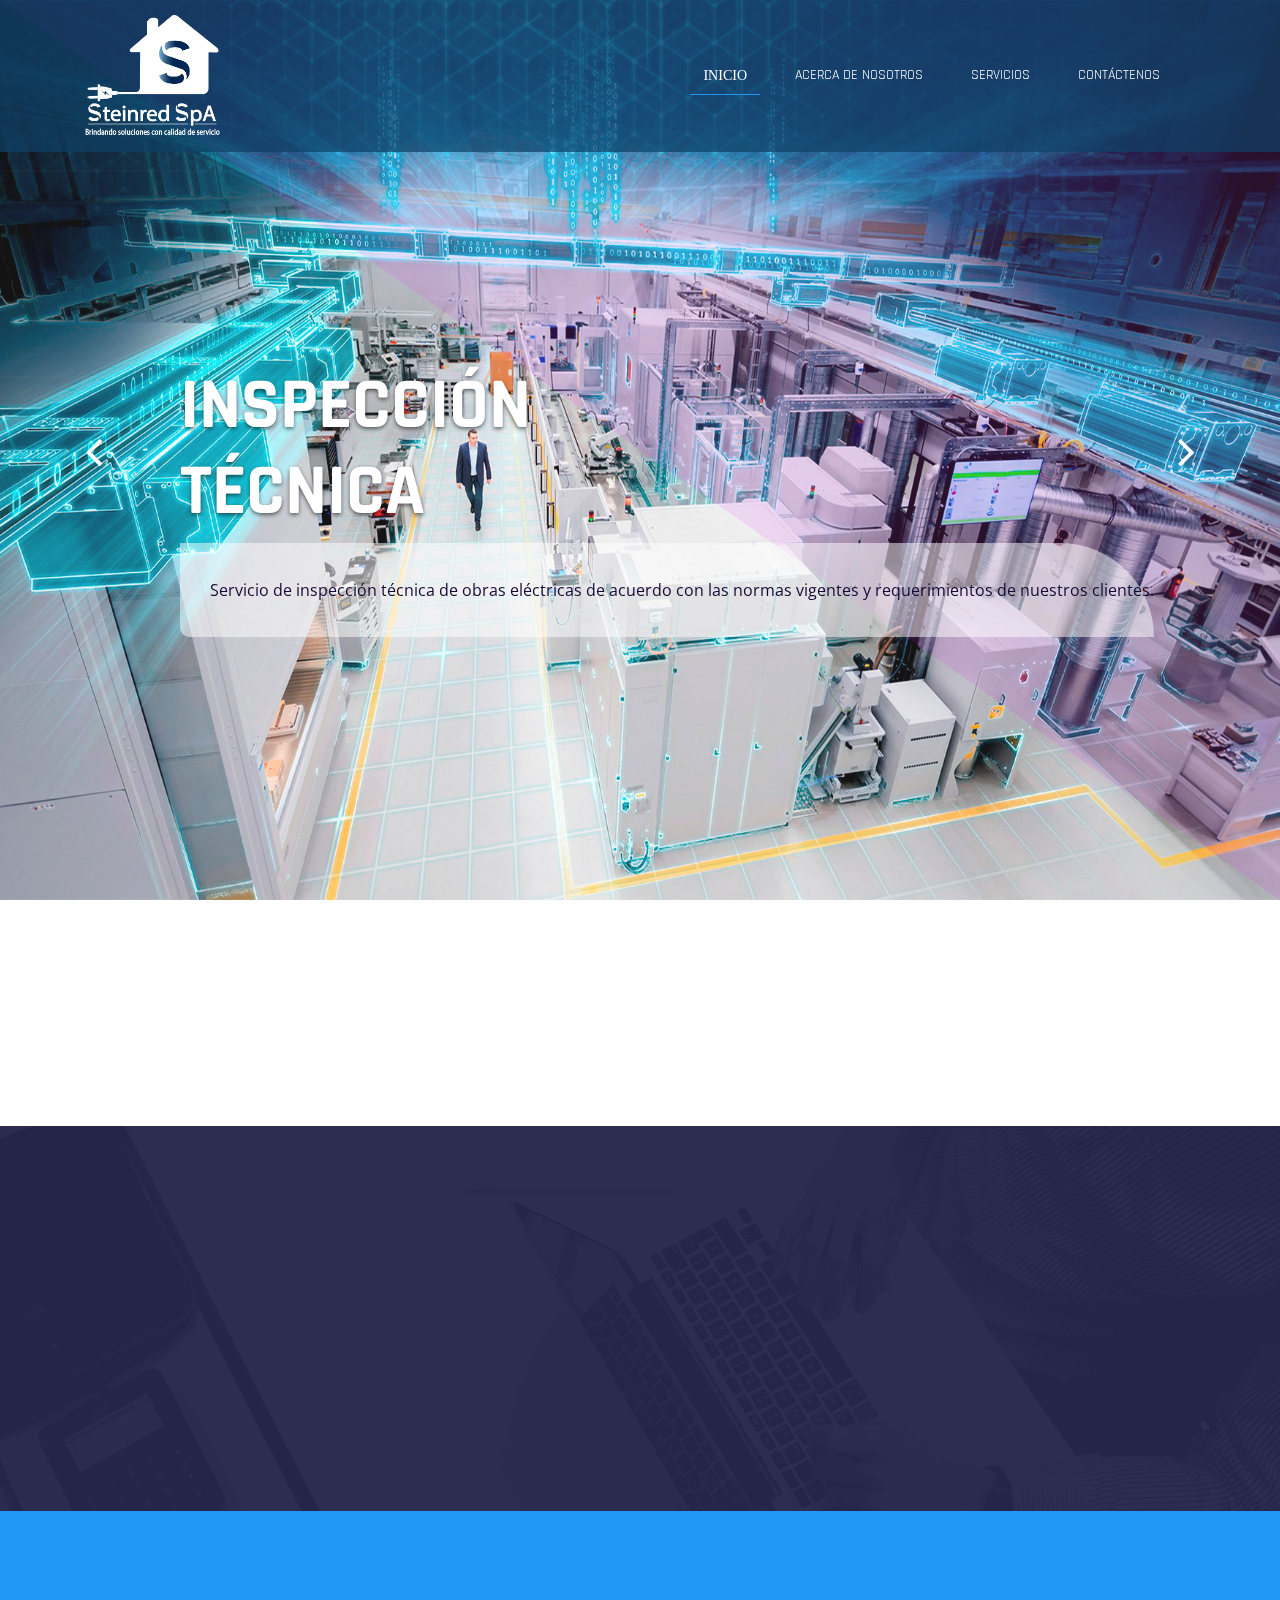
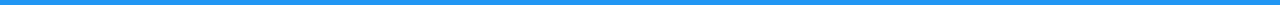
==== commit 5f619185: "Mejoras Nostros" ====
--- a/index.html
+++ b/index.html
@@ -1,289 +1,278 @@
-<!doctype html>
+<!DOCTYPE html>
 <html lang="es-EC">
-
-<head>
-    <meta charset="UTF-8">
-    <meta name="viewport" content="width=device-width, initial-scale=1">
-    <meta http-equiv="X-UA-Compatible" content="IE=edge">
+  <head>
+    <meta charset="UTF-8" />
+    <meta name="viewport" content="width=device-width, initial-scale=1" />
+    <meta http-equiv="X-UA-Compatible" content="IE=edge" />
     <!-- Document title -->
     <title>Steinred SpA</title>
     <!-- Stylesheets & Fonts -->
     <!-- Google Fonts -->
-    <link href="https://fonts.googleapis.com/css?family=Open+Sans:400,400i,700,700i%7CRajdhani:400,600,700"
-        rel="stylesheet">
+    <link
+      href="https://fonts.googleapis.com/css?family=Open+Sans:400,400i,700,700i%7CRajdhani:400,600,700"
+      rel="stylesheet"
+    />
     <!-- Plugins Stylesheets -->
-    <link rel="stylesheet" href="assets/css/loader/loaders.css">
-    <link rel="stylesheet" href="assets/css/font-awesome/font-awesome.css">
-    <link rel="stylesheet" href="assets/css/bootstrap.css">
-    <link rel="stylesheet" href="assets/css/aos/aos.css">
-    <link rel="stylesheet" href="assets/css/swiper/swiper.css">
-    <link rel="stylesheet" href="assets/css/lightgallery.min.css">
+    <link rel="stylesheet" href="assets/css/loader/loaders.css" />
+    <link rel="stylesheet" href="assets/css/font-awesome/font-awesome.css" />
+    <link rel="stylesheet" href="assets/css/bootstrap.css" />
+    <link rel="stylesheet" href="assets/css/aos/aos.css" />
+    <link rel="stylesheet" href="assets/css/swiper/swiper.css" />
+    <link rel="stylesheet" href="assets/css/lightgallery.min.css" />
     <!-- Template Stylesheet -->
-    <link rel="stylesheet" href="assets/css/style.css">
+    <link rel="stylesheet" href="assets/css/style.css" />
     <!-- Responsive Stylesheet -->
-    <link rel="stylesheet" href="assets/css/responsive.css">
-</head>
+    <link rel="stylesheet" href="assets/css/responsive.css" />
+  </head>
 
-<body>
+  <body>
     <!-- Loader Start -->
     <div class="css-loader">
-        <div class="loader-inner line-scale d-flex align-items-center justify-content-center"></div>
+      <div
+        class="loader-inner line-scale d-flex align-items-center justify-content-center"
+      ></div>
     </div>
     <!-- Loader End -->
     <!-- Header Start -->
     <header class="position-absolute w-100">
-        <div class="container">
-            <nav class="navbar navbar-expand-md navbar-light">
-                <a class="navbar-brand" href="index.html"><img src="assets/images/logoStein.png" alt="Steinred Spa"></a>
-                <div class="group d-flex align-items-center">
-                    <button class="navbar-toggler" type="button" data-toggle="collapse"
-                        data-target="#navbarSupportedContent" aria-controls="navbarSupportedContent"
-                        aria-expanded="false" aria-label="Toggle navigation"><span
-                            class="navbar-toggler-icon"></span></button>
-                </div>
-                <div class="collapse navbar-collapse justify-content-end" id="navbarSupportedContent">
-                    <ul class="navbar-nav">
-                        <li class="nav-item active"><a class="nav-link" href="http://127.0.0.1:5500/index.html">Inicio</a></li>
-                        <li class="nav-item"><a class="nav-link" href="http://127.0.0.1:5500/nosotros.html">Acerca de Nosotros</a></li>
-                        <li class="nav-item"><a class="nav-link" href="http://127.0.0.1:5500/servicios.html">Servicios</a></li>
-                        <li class="nav-item"><a class="nav-link" href="http://127.0.0.1:5500/contactenos.html">Contáctenos</a></li>
-                    </ul>
-                </div>
-            </nav>
-        </div>
+      <div class="container">
+        <nav class="navbar navbar-expand-md navbar-light">
+          <a class="navbar-brand" href="index.html"
+            ><img src="assets/images/logoStein.png" alt="Steinred Spa"
+          /></a>
+          <div class="group d-flex align-items-center">
+            <button
+              class="navbar-toggler"
+              type="button"
+              data-toggle="collapse"
+              data-target="#navbarSupportedContent"
+              aria-controls="navbarSupportedContent"
+              aria-expanded="false"
+              aria-label="Toggle navigation"
+            >
+              <span class="navbar-toggler-icon"></span>
+            </button>
+          </div>
+          <div
+            class="collapse navbar-collapse justify-content-end"
+            id="navbarSupportedContent"
+          >
+            <ul class="navbar-nav">
+              <li class="nav-item active">
+                <a class="nav-link" href="http://127.0.0.1:5500/index.html"
+                  >Inicio</a
+                >
+              </li>
+              <li class="nav-item">
+                <a class="nav-link" href="http://127.0.0.1:5500/nosotros.html"
+                  >Acerca de Nosotros</a
+                >
+              </li>
+              <li class="nav-item">
+                <a class="nav-link" href="http://127.0.0.1:5500/servicios.html"
+                  >Servicios</a
+                >
+              </li>
+              <li class="nav-item">
+                <a
+                  class="nav-link"
+                  href="http://127.0.0.1:5500/contactenos.html"
+                  >Contáctenos</a
+                >
+              </li>
+            </ul>
+          </div>
+        </nav>
+      </div>
     </header>
     <!-- Header End -->
     <!-- Hero Start -->
     <section class="hero">
-        <div class="container">
-            <div class="row">
-                <div class="col-12 offset-md-1 col-md-11">
-                    <div class="swiper-container hero-slider">
-                        <div class="swiper-wrapper">
-                            <div class="swiper-slide slide-content d-flex align-items-center">
-                                <div class="single-slide">
-                                    <h1 data-aos="fade-right" data-aos-delay="200">Inspección<br> Técnica
-                                    </h1>
-                                    <p data-aos="fade-right" data-aos-delay="600">
-                                        Servicio de inspección técnica de obras eléctricas de acuerdo con las normas vigentes y requerimientos de nuestros clientes.
-                                    </p>
-                                    <!--<a data-aos="fade-right" data-aos-delay="900" href="#" class="btn btn-primary">Ver
+      <div class="container">
+        <div class="row">
+          <div class="col-12 offset-md-1 col-md-11">
+            <div class="swiper-container hero-slider">
+              <div class="swiper-wrapper">
+                <div
+                  class="swiper-slide slide-content d-flex align-items-center"
+                >
+                  <div class="single-slide">
+                    <h1 data-aos="fade-right" data-aos-delay="200">
+                      Inspección<br />
+                      Técnica
+                    </h1>
+                    <p data-aos="fade-right" data-aos-delay="600">
+                      Servicio de inspección técnica de obras eléctricas de
+                      acuerdo con las normas vigentes y requerimientos de
+                      nuestros clientes.
+                    </p>
+                    <!--<a data-aos="fade-right" data-aos-delay="900" href="#" class="btn btn-primary">Ver
                                         Más</a>-->
-                                </div>
-                            </div>
-                            <div class="swiper-slide slide-content d-flex align-items-center">
-                                <div class="single-slide">
-                                    <h1 data-aos="fade-right" data-aos-delay="200">Montajes
-                                    </h1>
-                                    <p data-aos="fade-right" data-aos-delay="600">
-                                        Servicio de montaje en baja y media tensión en proyectos de ingeniería eléctrica. En el área de la construcción y servicios eléctricos.
-                                    </p>
-                                    <!--<a data-aos="fade-right" data-aos-delay="900" href="#" class="btn btn-primary">Ver
+                  </div>
+                </div>
+                <div
+                  class="swiper-slide slide-content d-flex align-items-center"
+                >
+                  <div class="single-slide">
+                    <h1 data-aos="fade-right" data-aos-delay="200">Montajes</h1>
+                    <p data-aos="fade-right" data-aos-delay="600">
+                      Servicio de montaje en baja y media tensión en proyectos
+                      de ingeniería eléctrica. En el área de la construcción y
+                      servicios eléctricos.
+                    </p>
+                    <!--<a data-aos="fade-right" data-aos-delay="900" href="#" class="btn btn-primary">Ver
                                         Más</a>-->
-                                </div>
-                            </div>
-                            <div class="swiper-slide slide-content d-flex align-items-center">
-                                <div class="single-slide">
-                                    <h1 data-aos="fade-right" data-aos-delay="200">Mantenimiento
-                                    </h1>
-                                    <p data-aos="fade-right" data-aos-delay="600">
-                                        Servicio de mantención en general, en el ámbito preventivo y correctivo en las especialidades de ingeniería eléctrica.
-                                    </p>
-                                    <!--<a data-aos="fade-right" data-aos-delay="900" href="#" class="btn btn-primary">Ver
+                  </div>
+                </div>
+                <div
+                  class="swiper-slide slide-content d-flex align-items-center"
+                >
+                  <div class="single-slide">
+                    <h1 data-aos="fade-right" data-aos-delay="200">
+                      Mantenimiento
+                    </h1>
+                    <p data-aos="fade-right" data-aos-delay="600">
+                      Servicio de mantención en general, en el ámbito preventivo
+                      y correctivo en las especialidades de ingeniería
+                      eléctrica.
+                    </p>
+                    <!--<a data-aos="fade-right" data-aos-delay="900" href="#" class="btn btn-primary">Ver
                                         Más</a>-->
-                                </div>
-                            </div>
-                        </div>
-
-                    </div>
-                </div>
-            </div>
-            <!-- Add Control -->
-            <span class="arr-left"><i class="fa fa-angle-left"></i></span>
-            <span class="arr-right"><i class="fa fa-angle-right"></i></span>
-        </div>
-        <div class="texture"></div>
-        <div class="diag-bg"></div>
+                  </div>
+                </div>
+              </div>
+            </div>
+          </div>
+        </div>
+        <!-- Add Control -->
+        <span class="arr-left"><i class="fa fa-angle-left"></i></span>
+        <span class="arr-right"><i class="fa fa-angle-right"></i></span>
+      </div>
+      <div class="texture"></div>
+      <div class="diag-bg"></div>
     </section>
     <!-- Hero End -->
     <!-- Call To Action Start -->
     <section class="cta" data-aos="fade-up" data-aos-delay="0">
-        <div class="container">
-            <div class="cta-content d-xl-flex align-items-center justify-content-around text-center text-xl-left">
-                <div class="content" data-aos="fade-right" data-aos-delay="200">
-                    <h2>STEINRED SPA</h2>
-                    <p>Brindando soluciones con calidad de servicio.</p>
-                </div>
-            </div>
-        </div>
+      <div class="container">
+        <div
+          class="cta-content d-xl-flex align-items-center justify-content-around text-center text-xl-left"
+        >
+          <div class="content" data-aos="fade-right" data-aos-delay="200">
+            <h2>STEINRED SPA</h2>
+            <p>Brindando soluciones con calidad de servicio.</p>
+          </div>
+        </div>
+      </div>
     </section>
     <!-- Call To Action End -->
-    
+
     <!-- Call To Action 2 Start -->
-    <section class="cta cta2" data-aos="fade-up" data-aos-delay="0">
-        
-    </section>
+    <section class="cta cta2" data-aos="fade-up" data-aos-delay="0"></section>
     <!-- Call To Action 2 End -->
     <!-- Footer Start -->
     <footer>
-        <!-- Widgets Start -->
-        <div class="footer-widgets">
-            <div class="container">
-                <div class="row">
-                    <div class="col-md-6 col-xl-3">
-                        <div class="single-widget contact-widget" data-aos="fade-up" data-aos-delay="0">
-                            <h6 class="widget-tiltle">&nbsp;</h6>
-                            <p>By subscribing to our mailing list you will always be update with the latest news from
-                                us.
-                            </p>
-                            <div class="media">
-                                <i class="fa fa-map-marker"></i>
-                                <div class="media-body ml-3">
-                                    <h6>Address</h6>
-                                    Level 13, 2 Elizabeth St,<br>
-                                    Melbourne, Victoria 3000 Australia
-                                </div>
-                            </div>
-                            <div class="media">
-                                <i class="fa fa-envelope-o"></i>
-                                <div class="media-body ml-3">
-                                    <h6>Have any questions?</h6>
-                                    <a href="mailto:support@steelthemes.com">Support@Steelthemes.com</a>
-                                </div>
-                            </div>
-                            <div class="media">
-                                <i class="fa fa-phone"></i>
-                                <div class="media-body ml-3">
-                                    <h6>Call us & Hire us</h6>
-                                    <a href="tel:+610791803458"> +61 (0) 7 9180 3458</a>
-                                </div>
-                            </div>
-                            <div class="media">
-                                <i class="fa fa-fax"></i>
-                                <div class="media-body ml-3">
-                                    <h6>Fax</h6>
-                                    <a href="fax:911889047521432">(91) 188904752 1432</a>
-                                </div>
-                            </div>
-                        </div>
-                    </div>
-                    <div class="col-md-6 col-xl-3">
-                        <div class="single-widget twitter-widget" data-aos="fade-up" data-aos-delay="200">
-                            <h6 class="widget-tiltle">Fresh Tweets</h6>
-                            <div class="media">
-                                <i class="fa fa-twitter"></i>
-                                <div class="media-body ml-3">
-                                    <h6><a href="#">@Themes,</a> Html Version Out Now</h6>
-                                    <span>10 Mins Ago</span>
-                                </div>
-                            </div>
-                            <div class="media">
-                                <i class="fa fa-twitter"></i>
-                                <div class="media-body ml-3">
-                                    <h6><a href="#">@Envato,</a> the best selling item of the day!</h6>
-                                    <span>20 Mins Ago</span>
-                                </div>
-                            </div>
-                            <div class="media">
-                                <i class="fa fa-twitter"></i>
-                                <div class="media-body ml-3">
-                                    <h6><a href="#">@Collis,</a> We Planned to Update the Enavto Author Payment Method
-                                        Soon!</h6>
-                                    <span>10 Mins Ago</span>
-                                </div>
-                            </div>
-                            <div class="media">
-                                <i class="fa fa-twitter"></i>
-                                <div class="media-body ml-3">
-                                    <h6><a href="#">@SteelThemes,</a> Html Version Out Now</h6>
-                                    <span>15 Mins Ago</span>
-                                </div>
-                            </div>
-                        </div>
-                    </div>
-                    <div class="col-md-6 col-xl-3">
-                        <div class="single-widget recent-post-widget" data-aos="fade-up" data-aos-delay="400">
-                            <h6 class="widget-tiltle">Latest Updates</h6>
-                            <div class="media">
-                                <a class="rcnt-img" href="#"><img src="assets/images/rcnt-post1.png"
-                                        alt="Recent Post"></a>
-                                <div class="media-body ml-3">
-                                    <h6><a href="#">An engaging</a></h6>
-                                    <p><i class="fa fa-user"></i>Mano <i class="fa fa-eye"></i> 202 Views</p>
-                                </div>
-                            </div>
-                            <div class="media">
-                                <a class="rcnt-img" href="#"><img src="assets/images/rcnt-post2.png"
-                                        alt="Recent Post"></a>
-                                <div class="media-body ml-3">
-                                    <h6><a href="#">Statistics and analysis. The key to succes.</a></h6>
-                                    <p><i class="fa fa-user"></i>Rosias <i class="fa fa-eye"></i> 20 Views</p>
-                                </div>
-                            </div>
-                            <div class="media">
-                                <a class="rcnt-img" href="#"><img src="assets/images/rcnt-post3.png"
-                                        alt="Recent Post"></a>
-                                <div class="media-body ml-3">
-                                    <h6><a href="#">Envato Meeting turns into a photoshooting.</a></h6>
-                                    <p><i class="fa fa-user"></i>Kien <i class="fa fa-eye"></i> 74 Views</p>
-                                </div>
-                            </div>
-                            <div class="media">
-                                <a class="rcnt-img" href="#"><img src="assets/images/rcnt-post4.png"
-                                        alt="Recent Post"></a>
-                                <div class="media-body ml-3">
-                                    <h6><a href="#">An engaging embedded the video posts</a></h6>
-                                    <p><i class="fa fa-user"></i>Robert <i class="fa fa-eye"></i> 48 Views</p>
-                                </div>
-                            </div>
-                        </div>
-                    </div>
-                    <div class="col-md-6 col-xl-3">
-                        <div class="single-widget tags-widget" data-aos="fade-up" data-aos-delay="800">
-                            <h6 class="widget-tiltle">Popular Tags</h6>
-                            <a href="#">Amazing</a>
-                            <a href="#">Design</a>
-                            <a href="#">Photoshop</a>
-                            <a href="#">Art</a>
-                            <a href="#">Wordpress</a>
-                            <a href="#">jQuery</a>
-                        </div>
-                        <div class="single-widget subscribe-widget" data-aos="fade-up" data-aos-delay="800">
-                            <h6 class="widget-tiltle">Subscribe us</h6>
-                            <p>Sign up for our mailing list to get latest updates and offers</p>
-                            <form class="" method="get">
-                                <div class="input-group">
-                                    <input class="field form-control" name="subscribe" type="email"
-                                        placeholder="Email Address">
-                                    <span class="input-group-btn">
-                                        <button type="submit" name="submit-mail"><i class="fa fa-check"></i></button>
-                                    </span>
-                                </div>
-                            </form>
-                            <p>We respect your privacy</p>
-                            <ul class="nav social-nav">
-                                <li><a href="https://www.facebook.com/fh5co" target="_blank"><i class="fa fa-facebook"></i></a></li>
-                                <li><a href="#"><i class="fa fa-google-plus"></i></a></li>
-                                <li><a href="#"><i class="fa fa-twitter"></i></a></li>
-                                <li><a href="#"><i class="fa fa-google-plus"></i></a></li>
-                                <li><a href="#"><i class="fa fa-linkedin"></i></a></li>
-                            </ul>
-                        </div>
-                    </div>
-                </div>
-            </div>
-        </div>
-        <!-- Widgets End -->
-        <!-- Foot Note Start -->
-        <div class="foot-note">
-            <div class="container">
-                <div
-                    class="footer-content text-center text-lg-left d-lg-flex justify-content-between align-items-center">
-                    <p class="mb-0" data-aos="fade-right" data-aos-offset="0">&copy; 2020 Derechos Reservados. Diseñado por <a href="http://wisecorp-ec.com/" target="_blank" class="fh5-link">WiseCorp</a>.</p>
-                </div>
-            </div>
-        </div>
-        <!-- Foot Note End -->
+      <!-- Widgets Start -->
+      <div class="footer-widgets">
+        <div class="container">
+          <div class="row">
+            <div class="col-md-6 col-xl-3">
+              <div
+                class="single-widget contact-widget"
+                data-aos="fade-up"
+                data-aos-delay="0"
+              >
+                <h6 class="widget-tiltle">Contactos</h6>
+                <div class="media">
+                  <i class="fa fa-map-marker"></i>
+                  <div class="media-body ml-3">
+                    <h6>Dirección</h6>
+                    Level 13, 2 Elizabeth St,<br />
+                    Melbourne, Victoria 3000 Australia
+                  </div>
+                </div>
+              </div>
+            </div>
+            <div class="col-md-6 col-xl-3">
+              <h6 class="widget-tiltle">&nbsp;</h6>
+              <div
+                class="single-widget contact-widget"
+                data-aos="fade-up"
+                data-aos-delay="0"
+              >
+                <div class="media">
+                  <i class="fa fa-envelope-o"></i>
+                  <div class="media-body ml-3">
+                    <h6>Correo</h6>
+                    <a href="steinredspa@gmail.com">steinredspa@gmail.com</a>
+                  </div>
+                </div>
+              </div>
+            </div>
+            <div class="col-md-6 col-xl-3">
+              <h6 class="widget-tiltle">&nbsp;</h6>
+              <div
+                class="single-widget contact-widget"
+                data-aos="fade-up"
+                data-aos-delay="0"
+              >
+                <div class="media">
+                  <i class="fa fa-phone"></i>
+                  <div class="media-body ml-3">
+                    <h6>Teléfono</h6>
+                    <a href="tel:+56988828869"> +569 88828869</a>
+                  </div>
+                </div>
+              </div>
+            </div>
+            <div class="col-md-6 col-xl-3">
+              <div
+                class="single-widget subscribe-widget"
+                data-aos="fade-up"
+                data-aos-delay="800"
+              >
+                <h6 class="widget-tiltle">Encuentranos en</h6>
+                <ul class="nav social-nav">
+                  <li>
+                    <a href="https://www.facebook.com/fh5co" target="_blank"
+                      ><i class="fa fa-facebook"></i
+                    ></a>
+                  </li>
+                  <li>
+                    <a href="#"><i class="fa fa-google-plus"></i></a>
+                  </li>
+                  <li>
+                    <a href="#"><i class="fa fa-twitter"></i></a>
+                  </li>
+                  <li>
+                    <a href="#"><i class="fa fa-google-plus"></i></a>
+                  </li>
+                  <li>
+                    <a href="#"><i class="fa fa-linkedin"></i></a>
+                  </li>
+                </ul>
+              </div>
+            </div>
+          </div>
+        </div>
+      </div>
+      <!-- Widgets End -->
+      <!-- Foot Note Start -->
+      <div class="foot-note">
+        <div class="container">
+          <div
+            class="footer-content text-center text-lg-left d-lg-flex justify-content-between align-items-center"
+          >
+            <p class="mb-0" data-aos="fade-right" data-aos-offset="0">
+              &copy; 2020 Derechos Reservados. Diseñado por
+              <a href="http://wisecorp-ec.com/" target="_blank" class="fh5-link"
+                >WiseCorp</a
+              >.
+            </p>
+          </div>
+        </div>
+      </div>
+      <!-- Foot Note End -->
     </footer>
     <!-- Footer Endt -->
     <!--jQuery-->
@@ -296,6 +285,5 @@
     <script src="assets/js/lightgallery-all.min.js"></script>
     <!--Template Script-->
     <script src="assets/js/main.js"></script>
-</body>
-
-</html>+  </body>
+</html>
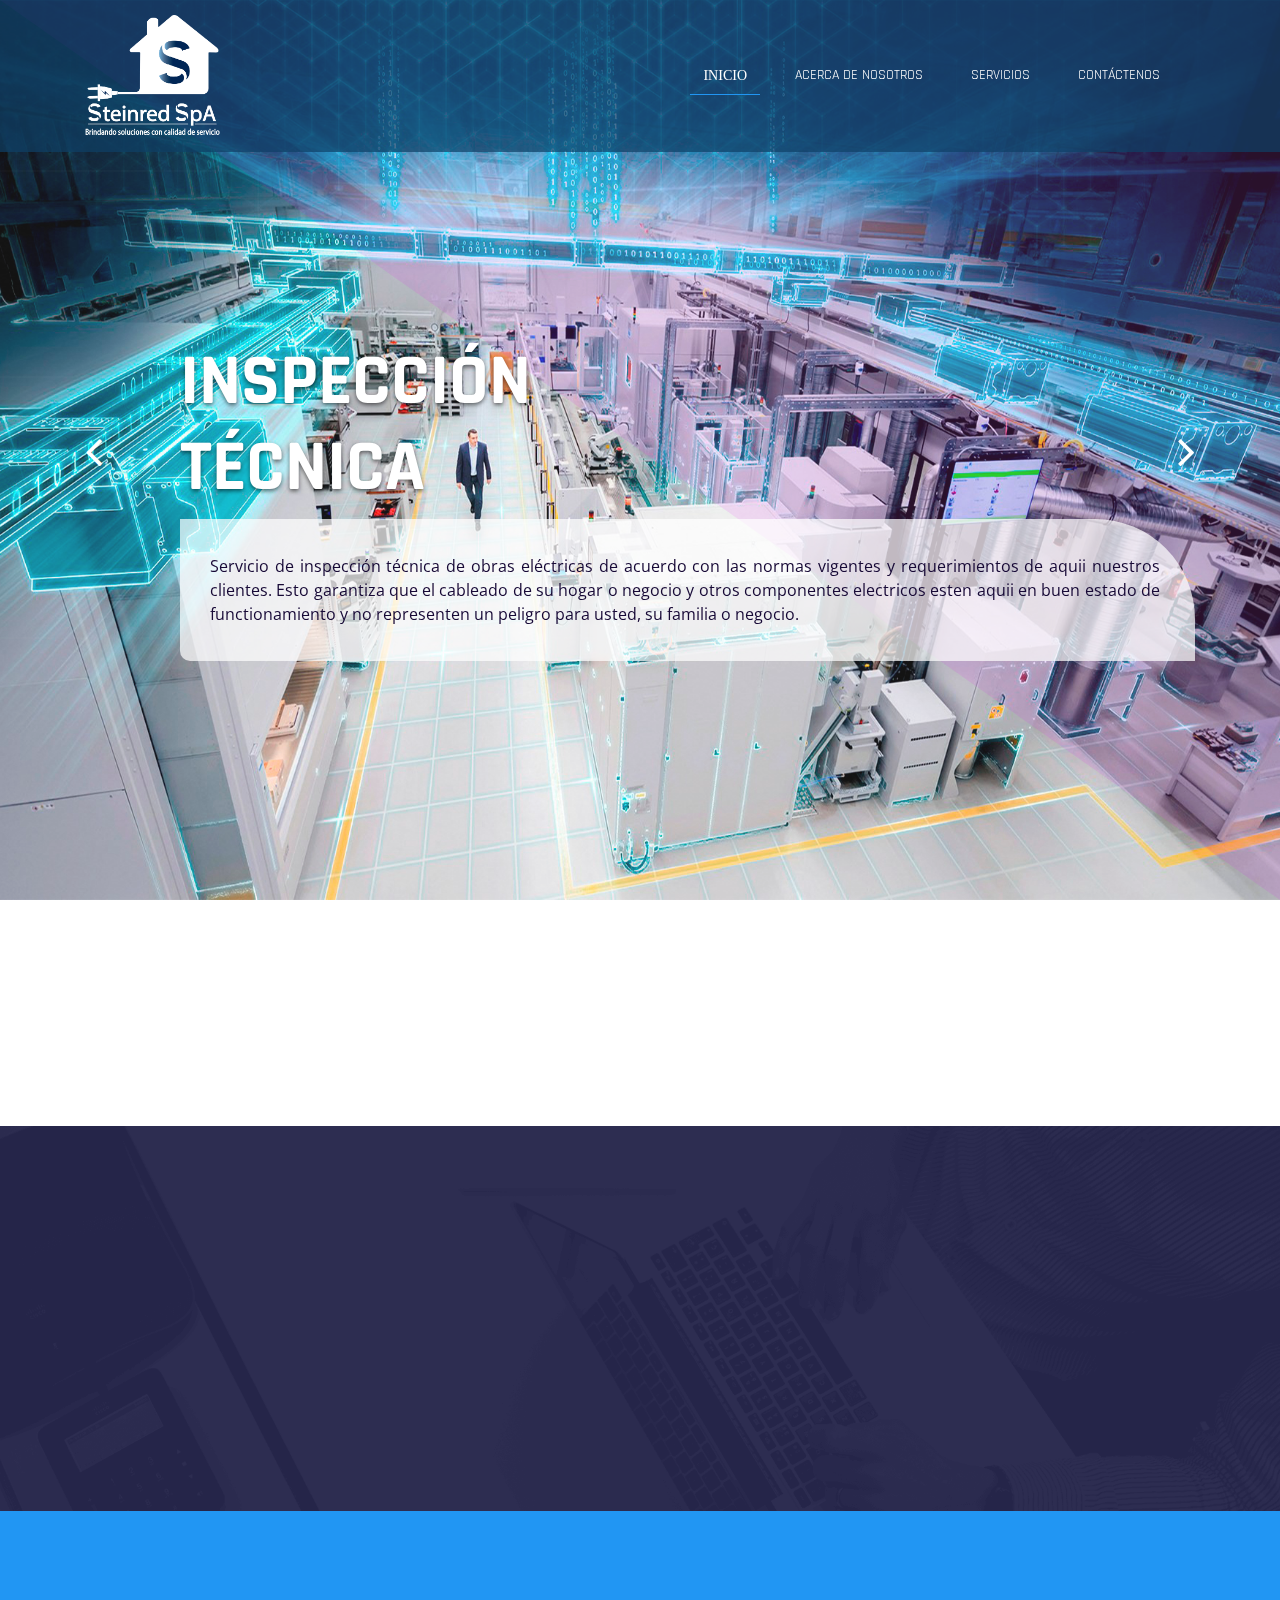
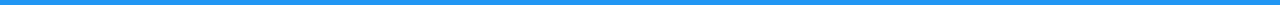
==== commit 0256039d: "cambios servicios" ====
--- a/index.html
+++ b/index.html
@@ -103,8 +103,11 @@
                     </h1>
                     <p data-aos="fade-right" data-aos-delay="600">
                       Servicio de inspección técnica de obras eléctricas de
-                      acuerdo con las normas vigentes y requerimientos de
-                      nuestros clientes.
+                      acuerdo con las normas vigentes y requerimientos de aquii
+                      nuestros clientes. Esto garantiza que el cableado de su
+                      hogar o negocio y otros componentes electricos esten aquii
+                      en buen estado de functionamiento y no representen un
+                      peligro para usted, su familia o negocio.
                     </p>
                     <!--<a data-aos="fade-right" data-aos-delay="900" href="#" class="btn btn-primary">Ver
                                         Más</a>-->
@@ -117,8 +120,11 @@
                     <h1 data-aos="fade-right" data-aos-delay="200">Montajes</h1>
                     <p data-aos="fade-right" data-aos-delay="600">
                       Servicio de montaje en baja y media tensión en proyectos
-                      de ingeniería eléctrica. En el área de la construcción y
-                      servicios eléctricos.
+                      de ingeniería eléctrica cuyo nominal se encuentra sobre y
+                      por debajo de la tension nominal considerada como
+                      peligrosa para el manejo no profesional. En el área de la
+                      construcción y servicios eléctricos siendo normas de
+                      seguridad, reglamentos y normas de buenas practicas.
                     </p>
                     <!--<a data-aos="fade-right" data-aos-delay="900" href="#" class="btn btn-primary">Ver
                                         Más</a>-->
@@ -134,7 +140,10 @@
                     <p data-aos="fade-right" data-aos-delay="600">
                       Servicio de mantención en general, en el ámbito preventivo
                       y correctivo en las especialidades de ingeniería
-                      eléctrica.
+                      eléctrica. Que consiste en mantener, reparar y revisar los
+                      equipos para prevenir que los equipos se dañen e
+                      incrementar su vida útil evitando drasticos errores y
+                      fallas.
                     </p>
                     <!--<a data-aos="fade-right" data-aos-delay="900" href="#" class="btn btn-primary">Ver
                                         Más</a>-->
--- a/assets/css/style.css
+++ b/assets/css/style.css
@@ -202,14 +202,21 @@
 }
 
 .hero .slide-content p {
+    text-align: justify;
+    text-align-last: left;
     color: #170936;
     -webkit-transform: matrix(0.93128, 0, 0, 0.93128, 0, 0);
     transform: matrix(0.93128, 0, 0, 0.93128, 0, 0);
-    padding: 35px 0 35px 30px;
-    background-color: rgba(255, 255, 255, 0.51);
+    padding: 35px 35px 35px 30px;
+    background-color: rgba(255, 255, 255, 0.71);
     border-top-right-radius: 100px;
     border-bottom-left-radius: 10px;
     margin-bottom: 0;
+}
+
+.sicon {
+    width: 48px;
+    height: 49px;
 }
 
 .hero .slide-content .btn {
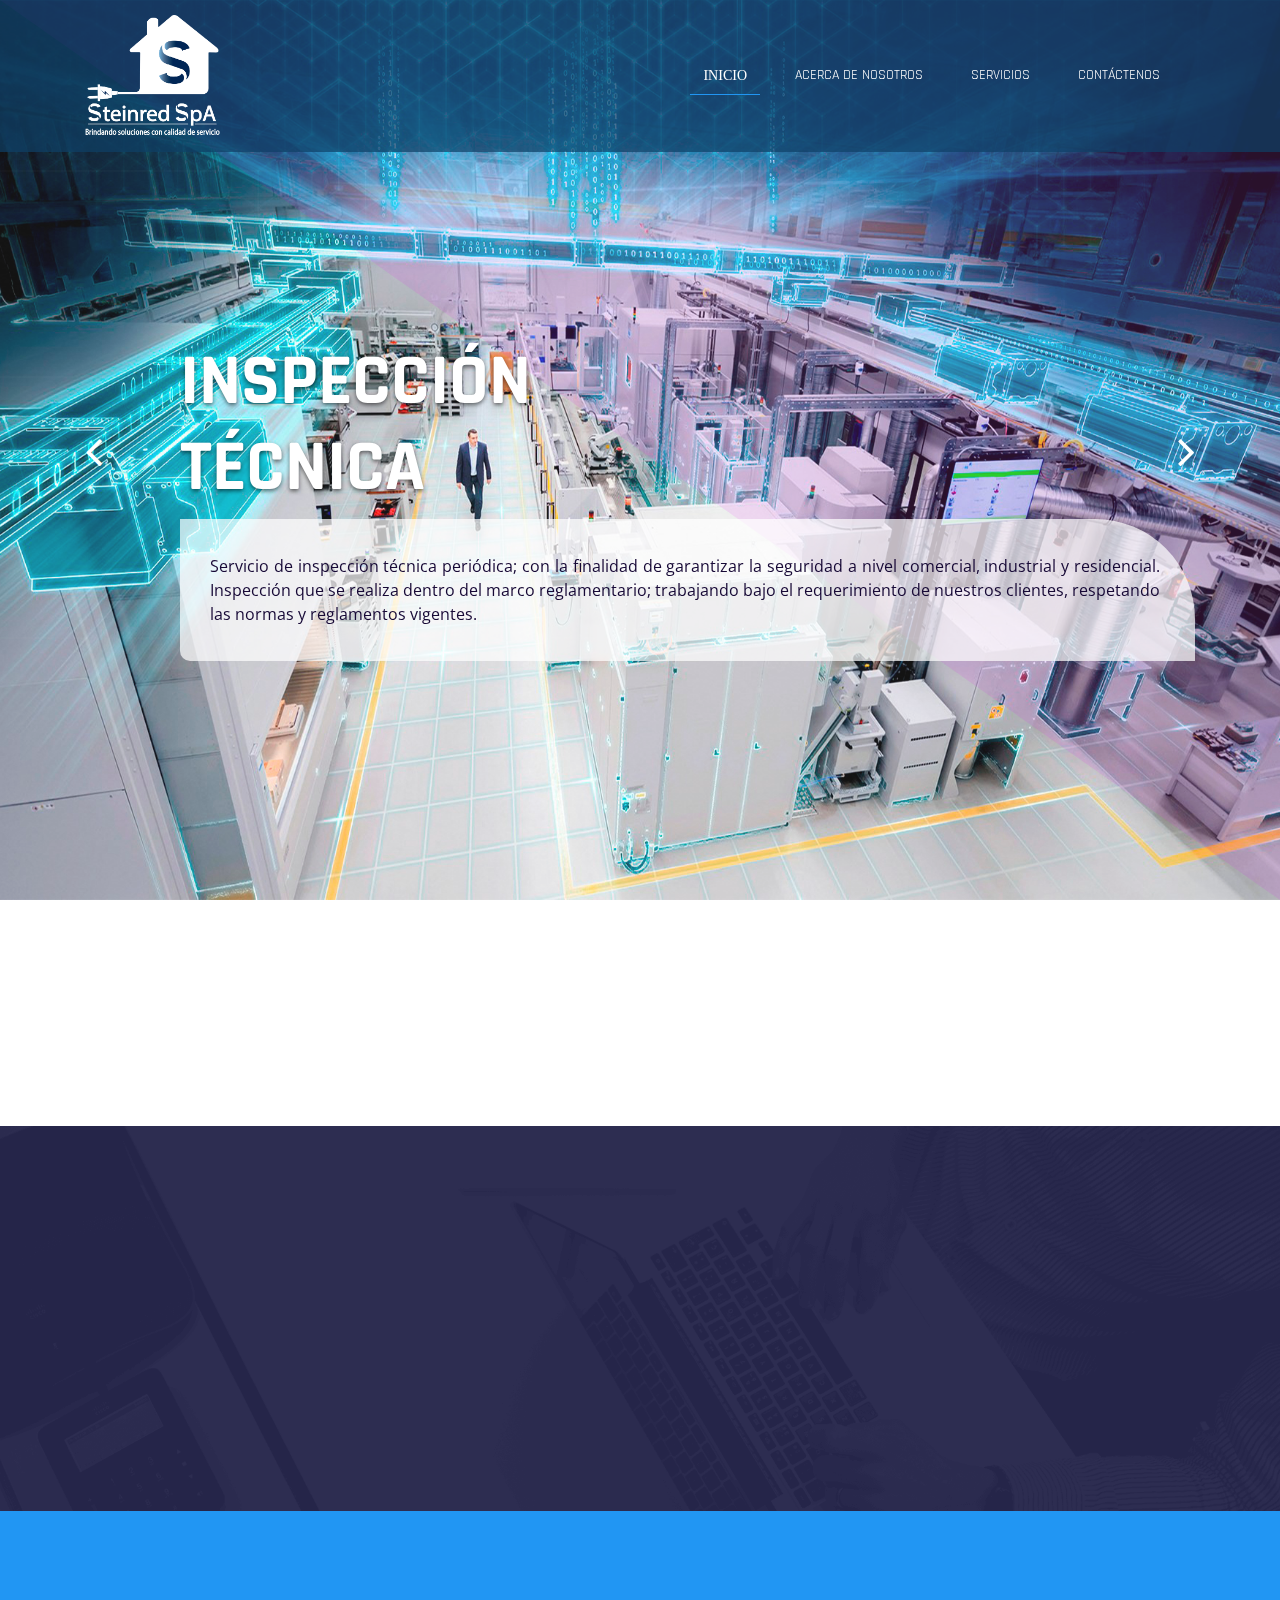
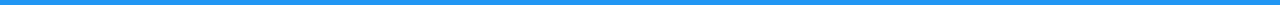
==== commit bff5d3b1: "cambios en diseno" ====
--- a/index.html
+++ b/index.html
@@ -1,6 +1,7 @@
 <!DOCTYPE html>
 <html lang="es-EC">
-  <head>
+
+<head>
     <meta charset="UTF-8" />
     <meta name="viewport" content="width=device-width, initial-scale=1" />
     <meta http-equiv="X-UA-Compatible" content="IE=edge" />
@@ -8,10 +9,7 @@
     <title>Steinred SpA</title>
     <!-- Stylesheets & Fonts -->
     <!-- Google Fonts -->
-    <link
-      href="https://fonts.googleapis.com/css?family=Open+Sans:400,400i,700,700i%7CRajdhani:400,600,700"
-      rel="stylesheet"
-    />
+    <link href="https://fonts.googleapis.com/css?family=Open+Sans:400,400i,700,700i%7CRajdhani:400,600,700" rel="stylesheet" />
     <!-- Plugins Stylesheets -->
     <link rel="stylesheet" href="assets/css/loader/loaders.css" />
     <link rel="stylesheet" href="assets/css/font-awesome/font-awesome.css" />
@@ -23,156 +21,108 @@
     <link rel="stylesheet" href="assets/css/style.css" />
     <!-- Responsive Stylesheet -->
     <link rel="stylesheet" href="assets/css/responsive.css" />
-  </head>
-
-  <body>
+</head>
+
+<body>
     <!-- Loader Start -->
     <div class="css-loader">
-      <div
-        class="loader-inner line-scale d-flex align-items-center justify-content-center"
-      ></div>
+        <div class="loader-inner line-scale d-flex align-items-center justify-content-center"></div>
     </div>
     <!-- Loader End -->
     <!-- Header Start -->
     <header class="position-absolute w-100">
-      <div class="container">
-        <nav class="navbar navbar-expand-md navbar-light">
-          <a class="navbar-brand" href="index.html"
-            ><img src="assets/images/logoStein.png" alt="Steinred Spa"
-          /></a>
-          <div class="group d-flex align-items-center">
-            <button
-              class="navbar-toggler"
-              type="button"
-              data-toggle="collapse"
-              data-target="#navbarSupportedContent"
-              aria-controls="navbarSupportedContent"
-              aria-expanded="false"
-              aria-label="Toggle navigation"
-            >
-              <span class="navbar-toggler-icon"></span>
-            </button>
-          </div>
-          <div
-            class="collapse navbar-collapse justify-content-end"
-            id="navbarSupportedContent"
-          >
-            <ul class="navbar-nav">
-              <li class="nav-item active">
-                <a class="nav-link" href="http://127.0.0.1:5500/index.html"
-                  >Inicio</a
-                >
-              </li>
-              <li class="nav-item">
-                <a class="nav-link" href="http://127.0.0.1:5500/nosotros.html"
-                  >Acerca de Nosotros</a
-                >
-              </li>
-              <li class="nav-item">
-                <a class="nav-link" href="http://127.0.0.1:5500/servicios.html"
-                  >Servicios</a
-                >
-              </li>
-              <li class="nav-item">
-                <a
-                  class="nav-link"
-                  href="http://127.0.0.1:5500/contactenos.html"
-                  >Contáctenos</a
-                >
-              </li>
-            </ul>
-          </div>
-        </nav>
-      </div>
+        <div class="container">
+            <nav class="navbar navbar-expand-md navbar-light">
+                <a class="navbar-brand" href="index.html"><img src="assets/images/logoStein.png" alt="Steinred Spa" /></a>
+                <div class="group d-flex align-items-center">
+                    <button class="navbar-toggler" type="button" data-toggle="collapse" data-target="#navbarSupportedContent" aria-controls="navbarSupportedContent" aria-expanded="false" aria-label="Toggle navigation">
+            <span class="navbar-toggler-icon"></span>
+          </button>
+                </div>
+                <div class="collapse navbar-collapse justify-content-end" id="navbarSupportedContent">
+                    <ul class="navbar-nav">
+                        <li class="nav-item active">
+                            <a class="nav-link" href="./index.html">Inicio</a>
+                        </li>
+                        <li class="nav-item">
+                            <a class="nav-link" href="./nosotros.html">Acerca de Nosotros</a>
+                        </li>
+                        <li class="nav-item">
+                            <a class="nav-link" href="./servicios.html">Servicios</a>
+                        </li>
+                        <li class="nav-item">
+                            <a class="nav-link" href="./contactenos.html">Contáctenos</a>
+                        </li>
+                    </ul>
+                </div>
+            </nav>
+        </div>
     </header>
     <!-- Header End -->
     <!-- Hero Start -->
     <section class="hero">
-      <div class="container">
-        <div class="row">
-          <div class="col-12 offset-md-1 col-md-11">
-            <div class="swiper-container hero-slider">
-              <div class="swiper-wrapper">
-                <div
-                  class="swiper-slide slide-content d-flex align-items-center"
-                >
-                  <div class="single-slide">
-                    <h1 data-aos="fade-right" data-aos-delay="200">
-                      Inspección<br />
-                      Técnica
-                    </h1>
-                    <p data-aos="fade-right" data-aos-delay="600">
-                      Servicio de inspección técnica de obras eléctricas de
-                      acuerdo con las normas vigentes y requerimientos de aquii
-                      nuestros clientes. Esto garantiza que el cableado de su
-                      hogar o negocio y otros componentes electricos esten aquii
-                      en buen estado de functionamiento y no representen un
-                      peligro para usted, su familia o negocio.
-                    </p>
-                    <!--<a data-aos="fade-right" data-aos-delay="900" href="#" class="btn btn-primary">Ver
+        <div class="container">
+            <div class="row">
+                <div class="col-12 offset-md-1 col-md-11">
+                    <div class="swiper-container hero-slider">
+                        <div class="swiper-wrapper">
+                            <div class="swiper-slide slide-content d-flex align-items-center">
+                                <div class="single-slide">
+                                    <h1 data-aos="fade-right" data-aos-delay="200">
+                                        Inspección<br /> Técnica
+                                    </h1>
+                                    <p data-aos="fade-right" data-aos-delay="600">
+                                        Servicio de inspección técnica periódica; con la finalidad de garantizar la seguridad a nivel comercial, industrial y residencial. Inspección que se realiza dentro del marco reglamentario; trabajando bajo el requerimiento de nuestros clientes, respetando
+                                        las normas y reglamentos vigentes.
+                                    </p>
+                                    <!--<a data-aos="fade-right" data-aos-delay="900" href="#" class="btn btn-primary">Ver
                                         Más</a>-->
-                  </div>
-                </div>
-                <div
-                  class="swiper-slide slide-content d-flex align-items-center"
-                >
-                  <div class="single-slide">
-                    <h1 data-aos="fade-right" data-aos-delay="200">Montajes</h1>
-                    <p data-aos="fade-right" data-aos-delay="600">
-                      Servicio de montaje en baja y media tensión en proyectos
-                      de ingeniería eléctrica cuyo nominal se encuentra sobre y
-                      por debajo de la tension nominal considerada como
-                      peligrosa para el manejo no profesional. En el área de la
-                      construcción y servicios eléctricos siendo normas de
-                      seguridad, reglamentos y normas de buenas practicas.
-                    </p>
-                    <!--<a data-aos="fade-right" data-aos-delay="900" href="#" class="btn btn-primary">Ver
+                                </div>
+                            </div>
+                            <div class="swiper-slide slide-content d-flex align-items-center">
+                                <div class="single-slide">
+                                    <h1 data-aos="fade-right" data-aos-delay="200">Montajes</h1>
+                                    <p data-aos="fade-right" data-aos-delay="600">
+                                        Diseñar y ejecutar montajes de baja y media tensión en proyectos de ingeniería eléctrica para el sector comercial, industrial y residencial.
+                                    </p>
+                                    <!--<a data-aos="fade-right" data-aos-delay="900" href="#" class="btn btn-primary">Ver
                                         Más</a>-->
-                  </div>
-                </div>
-                <div
-                  class="swiper-slide slide-content d-flex align-items-center"
-                >
-                  <div class="single-slide">
-                    <h1 data-aos="fade-right" data-aos-delay="200">
-                      Mantenimiento
-                    </h1>
-                    <p data-aos="fade-right" data-aos-delay="600">
-                      Servicio de mantención en general, en el ámbito preventivo
-                      y correctivo en las especialidades de ingeniería
-                      eléctrica. Que consiste en mantener, reparar y revisar los
-                      equipos para prevenir que los equipos se dañen e
-                      incrementar su vida útil evitando drasticos errores y
-                      fallas.
-                    </p>
-                    <!--<a data-aos="fade-right" data-aos-delay="900" href="#" class="btn btn-primary">Ver
+                                </div>
+                            </div>
+                            <div class="swiper-slide slide-content d-flex align-items-center">
+                                <div class="single-slide">
+                                    <h1 data-aos="fade-right" data-aos-delay="200">
+                                        Mantenimiento
+                                    </h1>
+                                    <p data-aos="fade-right" data-aos-delay="600">
+                                        Detectar posibles errores que pudieran detener el buen funcionamiento de la parte eléctrica. Mantener y Corregir es el resultado de una inspección, pruebas y monitoreo para minimizar y prevenir cualquier tipo de riesgo.
+                                    </p>
+                                    <!--<a data-aos="fade-right" data-aos-delay="900" href="#" class="btn btn-primary">Ver
                                         Más</a>-->
-                  </div>
-                </div>
-              </div>
-            </div>
-          </div>
-        </div>
-        <!-- Add Control -->
-        <span class="arr-left"><i class="fa fa-angle-left"></i></span>
-        <span class="arr-right"><i class="fa fa-angle-right"></i></span>
-      </div>
-      <div class="texture"></div>
-      <div class="diag-bg"></div>
+                                </div>
+                            </div>
+                        </div>
+                    </div>
+                </div>
+            </div>
+            <!-- Add Control -->
+            <span class="arr-left"><i class="fa fa-angle-left"></i></span>
+            <span class="arr-right"><i class="fa fa-angle-right"></i></span>
+        </div>
+        <div class="texture"></div>
+        <div class="diag-bg"></div>
     </section>
     <!-- Hero End -->
     <!-- Call To Action Start -->
     <section class="cta" data-aos="fade-up" data-aos-delay="0">
-      <div class="container">
-        <div
-          class="cta-content d-xl-flex align-items-center justify-content-around text-center text-xl-left"
-        >
-          <div class="content" data-aos="fade-right" data-aos-delay="200">
-            <h2>STEINRED SPA</h2>
-            <p>Brindando soluciones con calidad de servicio.</p>
-          </div>
-        </div>
-      </div>
+        <div class="container">
+            <div class="cta-content d-xl-flex align-items-center justify-content-around text-center text-xl-left">
+                <div class="content" data-aos="fade-right" data-aos-delay="200">
+                    <h2>STEINRED SPA</h2>
+                    <p>Brindando soluciones con calidad de servicio.</p>
+                </div>
+            </div>
+        </div>
     </section>
     <!-- Call To Action End -->
 
@@ -181,107 +131,84 @@
     <!-- Call To Action 2 End -->
     <!-- Footer Start -->
     <footer>
-      <!-- Widgets Start -->
-      <div class="footer-widgets">
-        <div class="container">
-          <div class="row">
-            <div class="col-md-6 col-xl-3">
-              <div
-                class="single-widget contact-widget"
-                data-aos="fade-up"
-                data-aos-delay="0"
-              >
-                <h6 class="widget-tiltle">Contactos</h6>
-                <div class="media">
-                  <i class="fa fa-map-marker"></i>
-                  <div class="media-body ml-3">
-                    <h6>Dirección</h6>
-                    Level 13, 2 Elizabeth St,<br />
-                    Melbourne, Victoria 3000 Australia
-                  </div>
-                </div>
-              </div>
-            </div>
-            <div class="col-md-6 col-xl-3">
-              <h6 class="widget-tiltle">&nbsp;</h6>
-              <div
-                class="single-widget contact-widget"
-                data-aos="fade-up"
-                data-aos-delay="0"
-              >
-                <div class="media">
-                  <i class="fa fa-envelope-o"></i>
-                  <div class="media-body ml-3">
-                    <h6>Correo</h6>
-                    <a href="steinredspa@gmail.com">steinredspa@gmail.com</a>
-                  </div>
-                </div>
-              </div>
-            </div>
-            <div class="col-md-6 col-xl-3">
-              <h6 class="widget-tiltle">&nbsp;</h6>
-              <div
-                class="single-widget contact-widget"
-                data-aos="fade-up"
-                data-aos-delay="0"
-              >
-                <div class="media">
-                  <i class="fa fa-phone"></i>
-                  <div class="media-body ml-3">
-                    <h6>Teléfono</h6>
-                    <a href="tel:+56988828869"> +569 88828869</a>
-                  </div>
-                </div>
-              </div>
-            </div>
-            <div class="col-md-6 col-xl-3">
-              <div
-                class="single-widget subscribe-widget"
-                data-aos="fade-up"
-                data-aos-delay="800"
-              >
-                <h6 class="widget-tiltle">Encuentranos en</h6>
-                <ul class="nav social-nav">
-                  <li>
-                    <a href="https://www.facebook.com/fh5co" target="_blank"
-                      ><i class="fa fa-facebook"></i
-                    ></a>
-                  </li>
-                  <li>
-                    <a href="#"><i class="fa fa-google-plus"></i></a>
-                  </li>
-                  <li>
-                    <a href="#"><i class="fa fa-twitter"></i></a>
-                  </li>
-                  <li>
-                    <a href="#"><i class="fa fa-google-plus"></i></a>
-                  </li>
-                  <li>
-                    <a href="#"><i class="fa fa-linkedin"></i></a>
-                  </li>
-                </ul>
-              </div>
-            </div>
-          </div>
-        </div>
-      </div>
-      <!-- Widgets End -->
-      <!-- Foot Note Start -->
-      <div class="foot-note">
-        <div class="container">
-          <div
-            class="footer-content text-center text-lg-left d-lg-flex justify-content-between align-items-center"
-          >
-            <p class="mb-0" data-aos="fade-right" data-aos-offset="0">
-              &copy; 2020 Derechos Reservados. Diseñado por
-              <a href="http://wisecorp-ec.com/" target="_blank" class="fh5-link"
-                >WiseCorp</a
-              >.
-            </p>
-          </div>
-        </div>
-      </div>
-      <!-- Foot Note End -->
+        <!-- Widgets Start -->
+        <div class="footer-widgets">
+            <div class="container">
+                <div class="row">
+                    <div class="col-md-6 col-xl-3">
+                        <div class="single-widget contact-widget" data-aos="fade-up" data-aos-delay="0">
+                            <h6 class="widget-tiltle">Contactos</h6>
+                            <div class="media">
+                                <i class="fa fa-map-marker"></i>
+                                <div class="media-body ml-3">
+                                    <h6>Dirección</h6>
+                                    Level 13, 2 Elizabeth St,<br /> Melbourne, Victoria 3000 Australia
+                                </div>
+                            </div>
+                        </div>
+                    </div>
+                    <div class="col-md-6 col-xl-3">
+                        <h6 class="widget-tiltle">&nbsp;</h6>
+                        <div class="single-widget contact-widget" data-aos="fade-up" data-aos-delay="0">
+                            <div class="media">
+                                <i class="fa fa-envelope-o"></i>
+                                <div class="media-body ml-3">
+                                    <h6>Correo</h6>
+                                    <a href="steinredspa@gmail.com">steinredspa@gmail.com</a>
+                                </div>
+                            </div>
+                        </div>
+                    </div>
+                    <div class="col-md-6 col-xl-3">
+                        <h6 class="widget-tiltle">&nbsp;</h6>
+                        <div class="single-widget contact-widget" data-aos="fade-up" data-aos-delay="0">
+                            <div class="media">
+                                <i class="fa fa-phone"></i>
+                                <div class="media-body ml-3">
+                                    <h6>Teléfono</h6>
+                                    <a href="tel:+56988828869"> +569 88828869</a>
+                                </div>
+                            </div>
+                        </div>
+                    </div>
+                    <div class="col-md-6 col-xl-3">
+                        <div class="single-widget subscribe-widget" data-aos="fade-up" data-aos-delay="800">
+                            <h6 class="widget-tiltle">Encuentranos en</h6>
+                            <ul class="nav social-nav">
+                                <li>
+                                    <a href="https://www.facebook.com/fh5co" target="_blank"><i class="fa fa-facebook"></i></a>
+                                </li>
+                                <li>
+                                    <a href="#"><i class="fa fa-google-plus"></i></a>
+                                </li>
+                                <li>
+                                    <a href="#"><i class="fa fa-twitter"></i></a>
+                                </li>
+                                <li>
+                                    <a href="#"><i class="fa fa-google-plus"></i></a>
+                                </li>
+                                <li>
+                                    <a href="#"><i class="fa fa-linkedin"></i></a>
+                                </li>
+                            </ul>
+                        </div>
+                    </div>
+                </div>
+            </div>
+        </div>
+        <!-- Widgets End -->
+        <!-- Foot Note Start -->
+        <div class="foot-note">
+            <div class="container">
+                <div class="footer-content text-center text-lg-left d-lg-flex justify-content-between align-items-center">
+                    <p class="mb-0" data-aos="fade-right" data-aos-offset="0">
+                        &copy; 2020 Derechos Reservados. Diseñado por
+                        <a href="http://wisecorp-ec.com/" target="_blank" class="fh5-link">WiseCorp</a>.
+                    </p>
+                </div>
+            </div>
+        </div>
+        <!-- Foot Note End -->
     </footer>
     <!-- Footer Endt -->
     <!--jQuery-->
@@ -294,5 +221,6 @@
     <script src="assets/js/lightgallery-all.min.js"></script>
     <!--Template Script-->
     <script src="assets/js/main.js"></script>
-  </body>
-</html>
+</body>
+
+</html>--- a/assets/css/style.css
+++ b/assets/css/style.css
@@ -375,8 +375,12 @@
 ------------------------------------*/
 
 .featured {
-    padding: 80px 0;
+    padding: 100px 0;
     background-color: #fafafa;
+}
+
+.contf {
+    margin-top: 200px;
 }
 
 .featured p {
@@ -968,4 +972,178 @@
 
 .foot-note a.fh5-link {
     margin-left: 0;
-}+}
+
+
+/*Contact form*/
+
+.contact1-pic {
+    width: 296px;
+}
+
+.contact1-pic img {
+    max-width: 100%;
+}
+
+@media (max-width: 1200px) {
+    .contact1-pic {
+        width: 33.5%;
+    }
+    .contact1-form {
+        width: 44%;
+    }
+}
+
+@media (max-width: 992px) {
+    .container-contact1 {
+        padding: 90px 80px 88px 90px;
+    }
+    .contact1-pic {
+        width: 35%;
+    }
+    .contact1-form {
+        width: 55%;
+    }
+}
+
+@media (max-width: 768px) {
+    .container-contact1 {
+        padding: 90px 80px 88px 80px;
+    }
+    .contact1-pic {
+        display: none;
+    }
+    .contact1-form {
+        width: 100%;
+    }
+}
+
+.contact1-form {
+    width: 390px;
+}
+
+.contact1-form-title {
+    display: block;
+    font-family: Montserrat-ExtraBold;
+    font-size: 24px;
+    color: #333333;
+    line-height: 1.2;
+    text-align: center;
+    padding-bottom: 44px;
+}
+
+input.input1 {
+    height: 50px;
+    border-radius: 25px;
+    padding: 0 30px;
+}
+
+input.input1+.shadow-input1 {
+    border-radius: 25px;
+}
+
+textarea.input1 {
+    min-height: 150px;
+    border-radius: 25px;
+    padding: 12px 30px;
+}
+
+textarea.input1+.shadow-input1 {
+    border-radius: 25px;
+}
+
+
+/*---------------------------------------------*/
+
+.wrap-input1 {
+    position: relative;
+    width: 100%;
+    z-index: 1;
+    margin-bottom: 20px;
+}
+
+.input1 {
+    display: block;
+    width: 100%;
+    background: #e6e6e6;
+    font-family: Montserrat-Bold;
+    font-size: 15px;
+    line-height: 1.5;
+    color: #666666;
+    border-color: transparent;
+}
+
+.shadow-input1 {
+    content: '';
+    display: block;
+    position: absolute;
+    bottom: 0;
+    left: 0;
+    z-index: -1;
+    width: 100%;
+    height: 100%;
+    box-shadow: 0px 0px 0px 0px;
+    color: rgba(87, 184, 70, 0.5);
+}
+
+.input1:focus+.shadow-input1 {
+    -webkit-animation: anim-shadow 0.5s ease-in-out forwards;
+    animation: anim-shadow 0.5s ease-in-out forwards;
+}
+
+.container-contact1-form-btn {
+    display: -webkit-box;
+    display: -webkit-flex;
+    display: -moz-box;
+    display: -ms-flexbox;
+    display: flex;
+    flex-wrap: wrap;
+    justify-content: center;
+}
+
+.contact1-form-btn {
+    min-width: 193px;
+    height: 50px;
+    border-radius: 25px;
+    background: #57b846;
+    font-family: Montserrat-Bold;
+    font-size: 15px;
+    line-height: 1.5;
+    color: #fff;
+    display: -webkit-box;
+    display: -webkit-flex;
+    display: -moz-box;
+    display: -ms-flexbox;
+    display: flex;
+    justify-content: center;
+    align-items: center;
+    padding: 0 25px;
+    -webkit-transition: all 0.4s;
+    -o-transition: all 0.4s;
+    -moz-transition: all 0.4s;
+    transition: all 0.4s;
+    border-color: transparent;
+}
+
+.contact1-form-btn i {
+    margin-left: 7px;
+    -webkit-transition: all 0.4s;
+    -o-transition: all 0.4s;
+    -moz-transition: all 0.4s;
+    transition: all 0.4s;
+}
+
+.contact1-form-btn:hover {
+    background: #333333;
+}
+
+.contact1-form-btn:hover i {
+    -webkit-transform: translateX(10px);
+    -moz-transform: translateX(10px);
+    -ms-transform: translateX(10px);
+    -o-transform: translateX(10px);
+    transform: translateX(10px);
+}
+
+
+/*Contact form*/